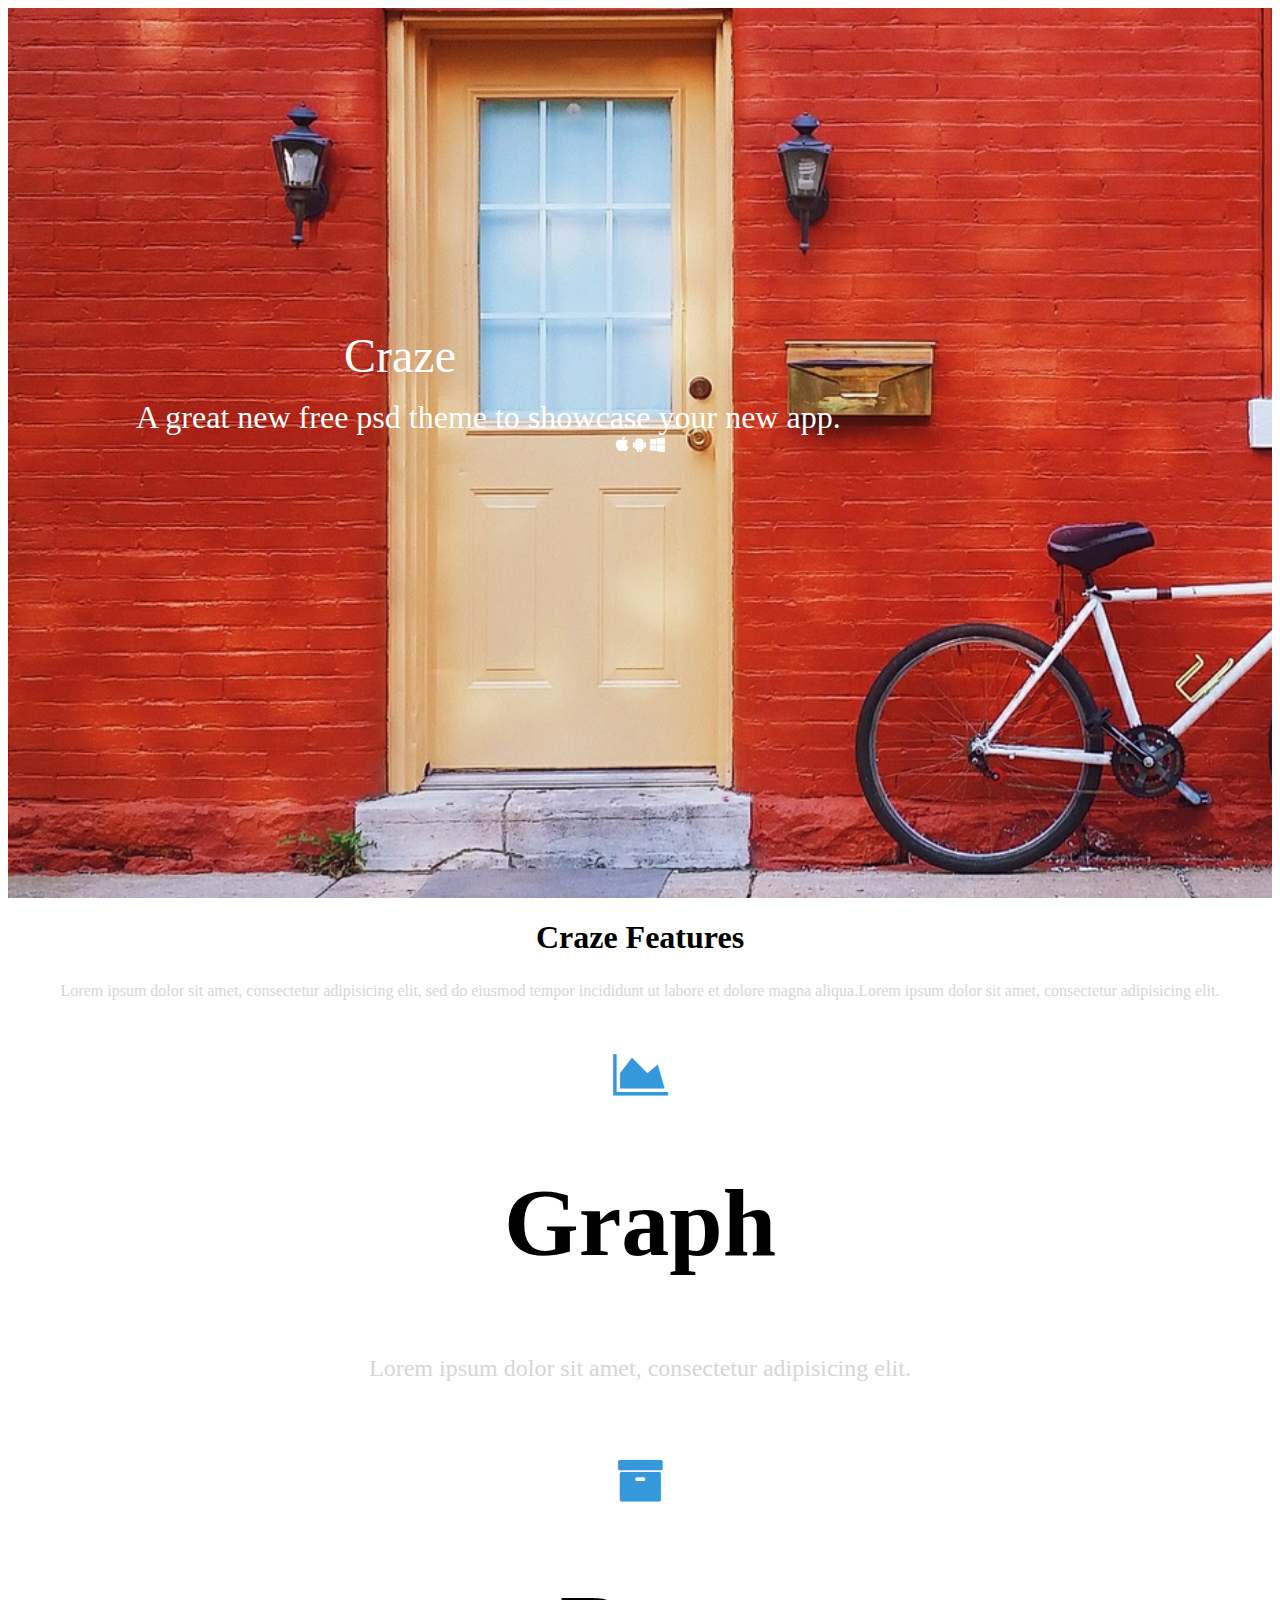
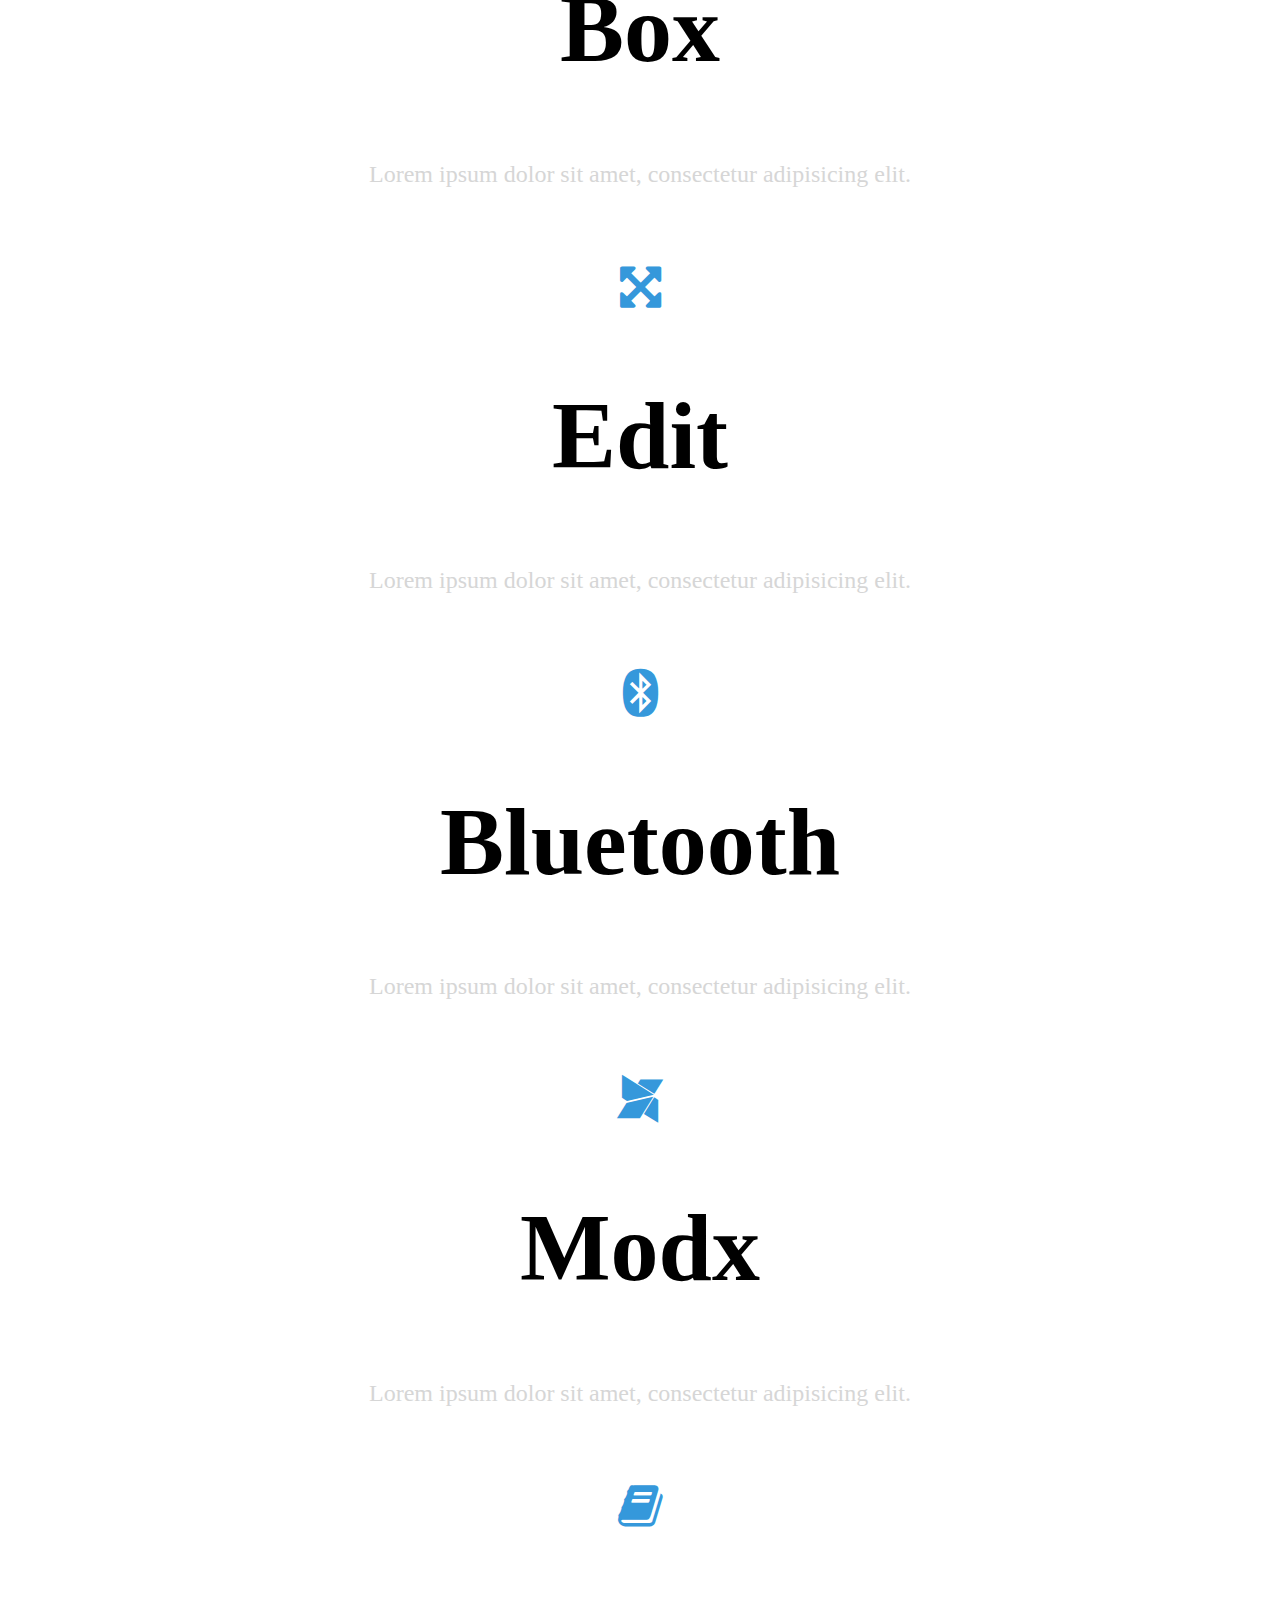
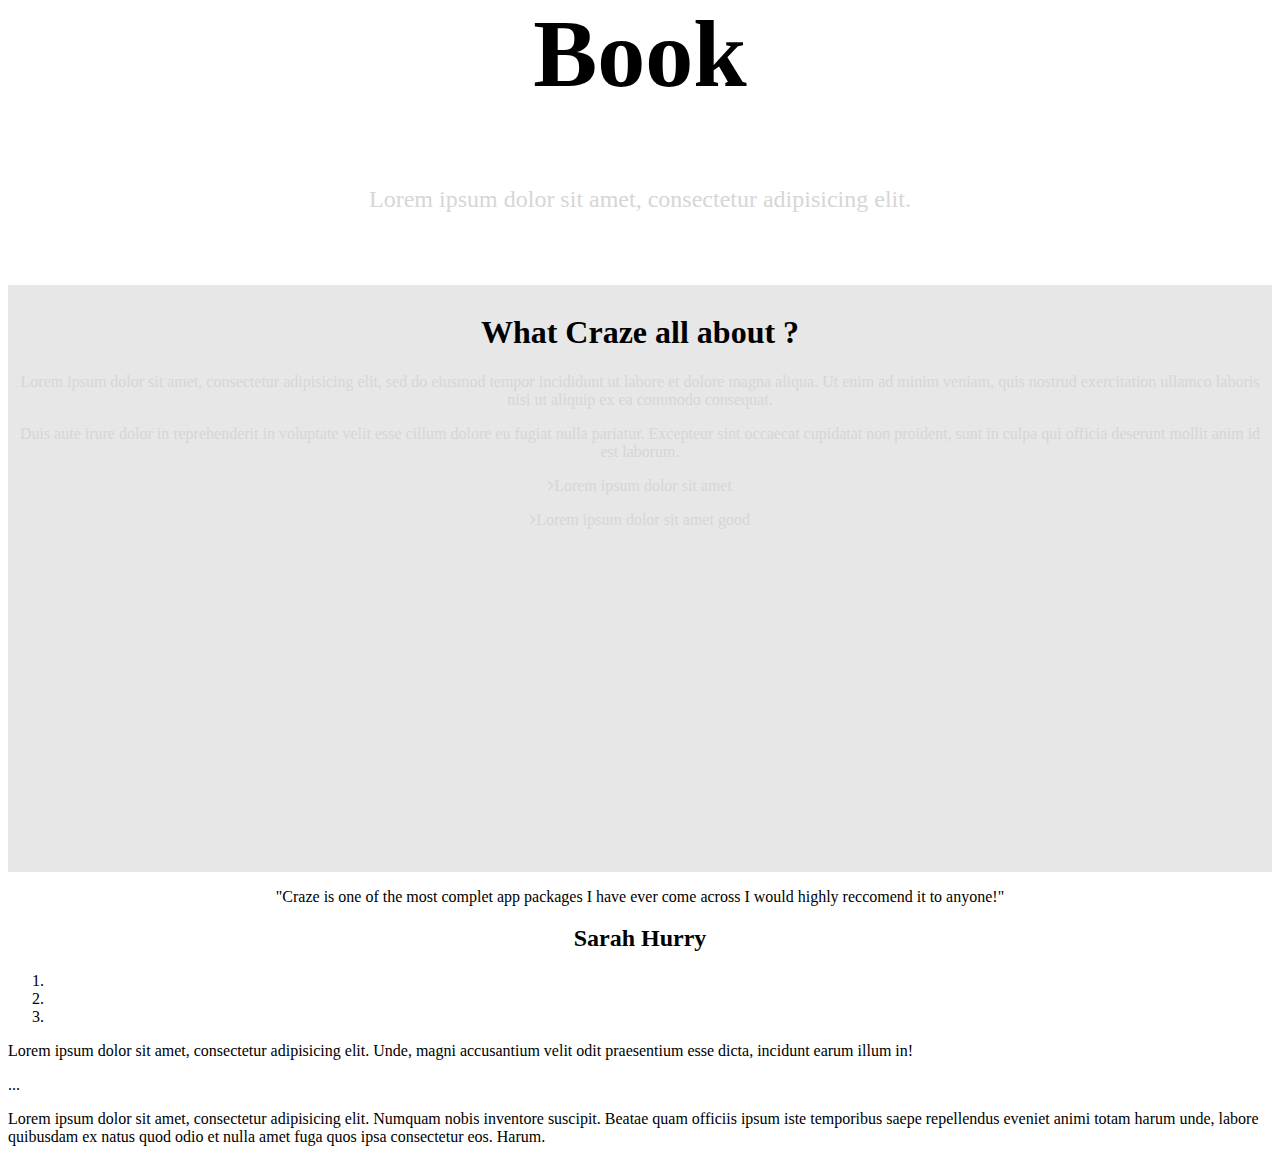
==== index.html @ 93f7e53b "add craze trendy" ====
<!DOCTYPE html>
<!DOCTYPE html>
<html>
  <head>
    <meta charset="utf-8">
    <title>Craze-Trend</title>
    <script src = "jQuery.js"></script>
    <link rel="stylesheet" href="https://maxcdn.bootstrapcdn.com/bootstrap/3.3.6/css/bootstrap.min.css" integrity="sha384-1q8mTJOASx8j1Au+a5WDVnPi2lkFfwwEAa8hDDdjZlpLegxhjVME1fgjWPGmkzs7" crossorigin="anonymous">
    <link href='https://fonts.googleapis.com/css?family=Open+Sans:400,600,400italic,600italic,700' rel='stylesheet' type='text/css'>
    <link href="css/app.css" rel="stylesheet">
    <link rel="stylesheet" href="https://maxcdn.bootstrapcdn.com/font-awesome/4.5.0/css/font-awesome.min.css">
    <link href='https://fonts.googleapis.com/css?family=Ruthie' rel='stylesheet' type='text/css'>
    <script src="https://maxcdn.bootstrapcdn.com/bootstrap/3.3.6/js/bootstrap.min.js" integrity="sha384-0mSbJDEHialfmuBBQP6A4Qrprq5OVfW37PRR3j5ELqxss1yVqOtnepnHVP9aJ7xS" crossorigin="anonymous"></script>
  </head>
  <body>
   <section id="firstsection">
     <div class="image-container">
         <div class="caption">
            <p class="title">Craze</p>
            <p class="paragraph"> A great new free psd theme to showcase your new app.</p>
         </div>
         <div class="icons">
            <i class="fa fa-apple"></i>
            <i class="fa fa-android"></i>
            <i class="fa fa-windows"></i>
          </div>
        </div>
   </section>
   <section id="secondsection">
     <h1>Craze Features</h1>
     <p class="para">
       Lorem ipsum dolor sit amet, consectetur adipisicing elit, sed do eiusmod tempor incididunt ut labore et dolore magna aliqua.Lorem ipsum dolor sit amet, consectetur adipisicing elit.
     </p>
      <div class="row">
        <div class="col-sm-4">
          <i class="fa fa-area-chart"></i>
          <h1 class="title">Graph</h1>
          <p class"paragraph">Lorem ipsum dolor sit amet, consectetur adipisicing elit.</p>
        </div>
        <div class="col-sm-4">
          <i class="fa fa-archive"></i>
          <h1>Box</h1>
          <p>Lorem ipsum dolor sit amet, consectetur adipisicing elit. </p>
        </div>
        <div class="col-sm-4">
          <i class="fa fa-arrows-alt"></i>
          <h1>Edit</h1>
          <p>Lorem ipsum dolor sit amet, consectetur adipisicing elit.</p>
        </div>
      </div>
        <div class="row">
          <div class="col-sm-4">
            <i class="fa fa-bluetooth"></i>
            <h1>Bluetooth</h1>
            <p>Lorem ipsum dolor sit amet, consectetur adipisicing elit.</p>
          </div>
          <div class="col-sm-4">
            <i class="fa fa-modx"></i>
            <h1>Modx</h1>
            <p>Lorem ipsum dolor sit amet, consectetur adipisicing elit.</p>
          </div>
          <div class="col-sm-4">
            <i class="fa fa-book"></i>
            <h1>Book</h1>
            <p>Lorem ipsum dolor sit amet, consectetur adipisicing elit.</p>
          </div>
        </div>
   </section>
   <section id="thirdsection">
      <div class="row">
        <div class="col-sm-6">
          <h1>What Craze all about ?</h1>
          <p>Lorem ipsum dolor sit amet, consectetur adipisicing elit, sed do eiusmod tempor incididunt ut labore et dolore magna aliqua. Ut enim ad minim veniam, quis nostrud exercitation ullamco laboris nisi ut aliquip ex ea commodo consequat.</p>
         <p> Duis aute irure dolor in reprehenderit in voluptate velit esse cillum dolore eu fugiat nulla pariatur.                    Excepteur sint occaecat cupidatat non proident, sunt in culpa qui officia deserunt mollit anim id est       laborum.
         </p>
         <p class="p1"><i class="fa fa-angle-right"></i>Lorem ipsum dolor sit amet</p>
         <p class="p2"><i class="fa fa-angle-right"></i>Lorem ipsum dolor sit amet good</p>
       </div>
       <div class="col-sm-6">
       <iframe width="560" height="315" src="https://www.youtube.com/embed/Z9a4PvzlqoQ" frameborder="0" allowfullscreen></iframe>
      </div>
     </div>
   </section>
   <section id="fourthsection" class="container">
        <div class="div">
          <p class="parag"> "Craze is one of the most complet app packages I have ever come across I would highly     reccomend it to anyone!"
          </p>
          <h2 class="head">Sarah Hurry</h2>
        </div>
     <div id="carousel-example-generic" class="carousel slide" data-ride="carousel">
     <!-- Indicators -->
      <ol class="carousel-indicators">
        <li data-target="#carousel-example-generic" data-slide-to="0" class="active"></li>
        <li data-target="#carousel-example-generic" data-slide-to="1"></li>
        <li data-target="#carousel-example-generic" data-slide-to="2"></li>
      </ol>

      <!-- Wrapper for slides -->
      <div class="carousel-inner" role="listbox">
        <div class="item active">
          <p>Lorem ipsum dolor sit amet, consectetur adipisicing elit. Unde, magni accusantium velit odit praesentium esse dicta, incidunt earum illum in!</p>
          <div class="carousel-caption">
            ...
          </div>
        </div>
        <div class="item">
        <p>Lorem ipsum dolor sit amet, consectetur adipisicing elit. Numquam nobis inventore suscipit. Beatae quam officiis ipsum iste temporibus saepe repellendus eveniet animi totam harum unde, labore quibusdam ex natus quod odio et nulla amet fuga quos ipsa consectetur eos. Harum.</p>


    </div>
   </section>
   <section id="fithsection">

   </section>
   </body>
</html>
---- css/app.css ----
#firstsection {
  height: 90vh;
  background-image: url("../images/bg.jpg");
  background-repeat: no-repeat;
  background-size: cover;
  padding-top: 5em; }
  #firstsection p.title {
    color: #FFF;
    padding-top: 4em;
    font-size: 3em;
    text-align: center;
    margin-bottom: -3em;
    padding-right: 10em; }
  #firstsection p.paragraph {
    font-size: 2em;
    color: #FFF;
    text-align: left;
    padding: 4em;
    margin-bottom: -4em; }
  #firstsection .icons {
    color: #FFF;
    text-align: center; }

#secondsection {
  position: relative; }
  #secondsection h1 {
    text-align: center;
    font-weight: bold;
    margin-bottom: 0.8em; }
  #secondsection p {
    text-align: center;
    color: #D6D6D6;
    font-size: 0.5em;
    margin-bottom: 3em; }
  #secondsection .row {
    font-size: 3em;
    text-align: center;
    bottom: 1em; }
  #secondsection i {
    color: #3598DB; }
  #secondsection .para {
    font-size: 1em; }

#thirdsection {
  background-color: #E7E7E7;
  text-align: center;
  padding: 0.5em; }
  #thirdsection p {
    color: #D6D6D6; }

#fourthsection .div {
  text-align: center; }
#fourthsection .container {
  margin-top: 9em;
  background-color: #3598DB;
  background-color: #8A2BE2; }
  #fourthsection .container .parag {
    text-align: center;
    font-size: 2em; }
  #fourthsection .container .head {
    font-weight: bold;
    border-bottom: 2em; }

/*# sourceMappingURL=app.css.map */
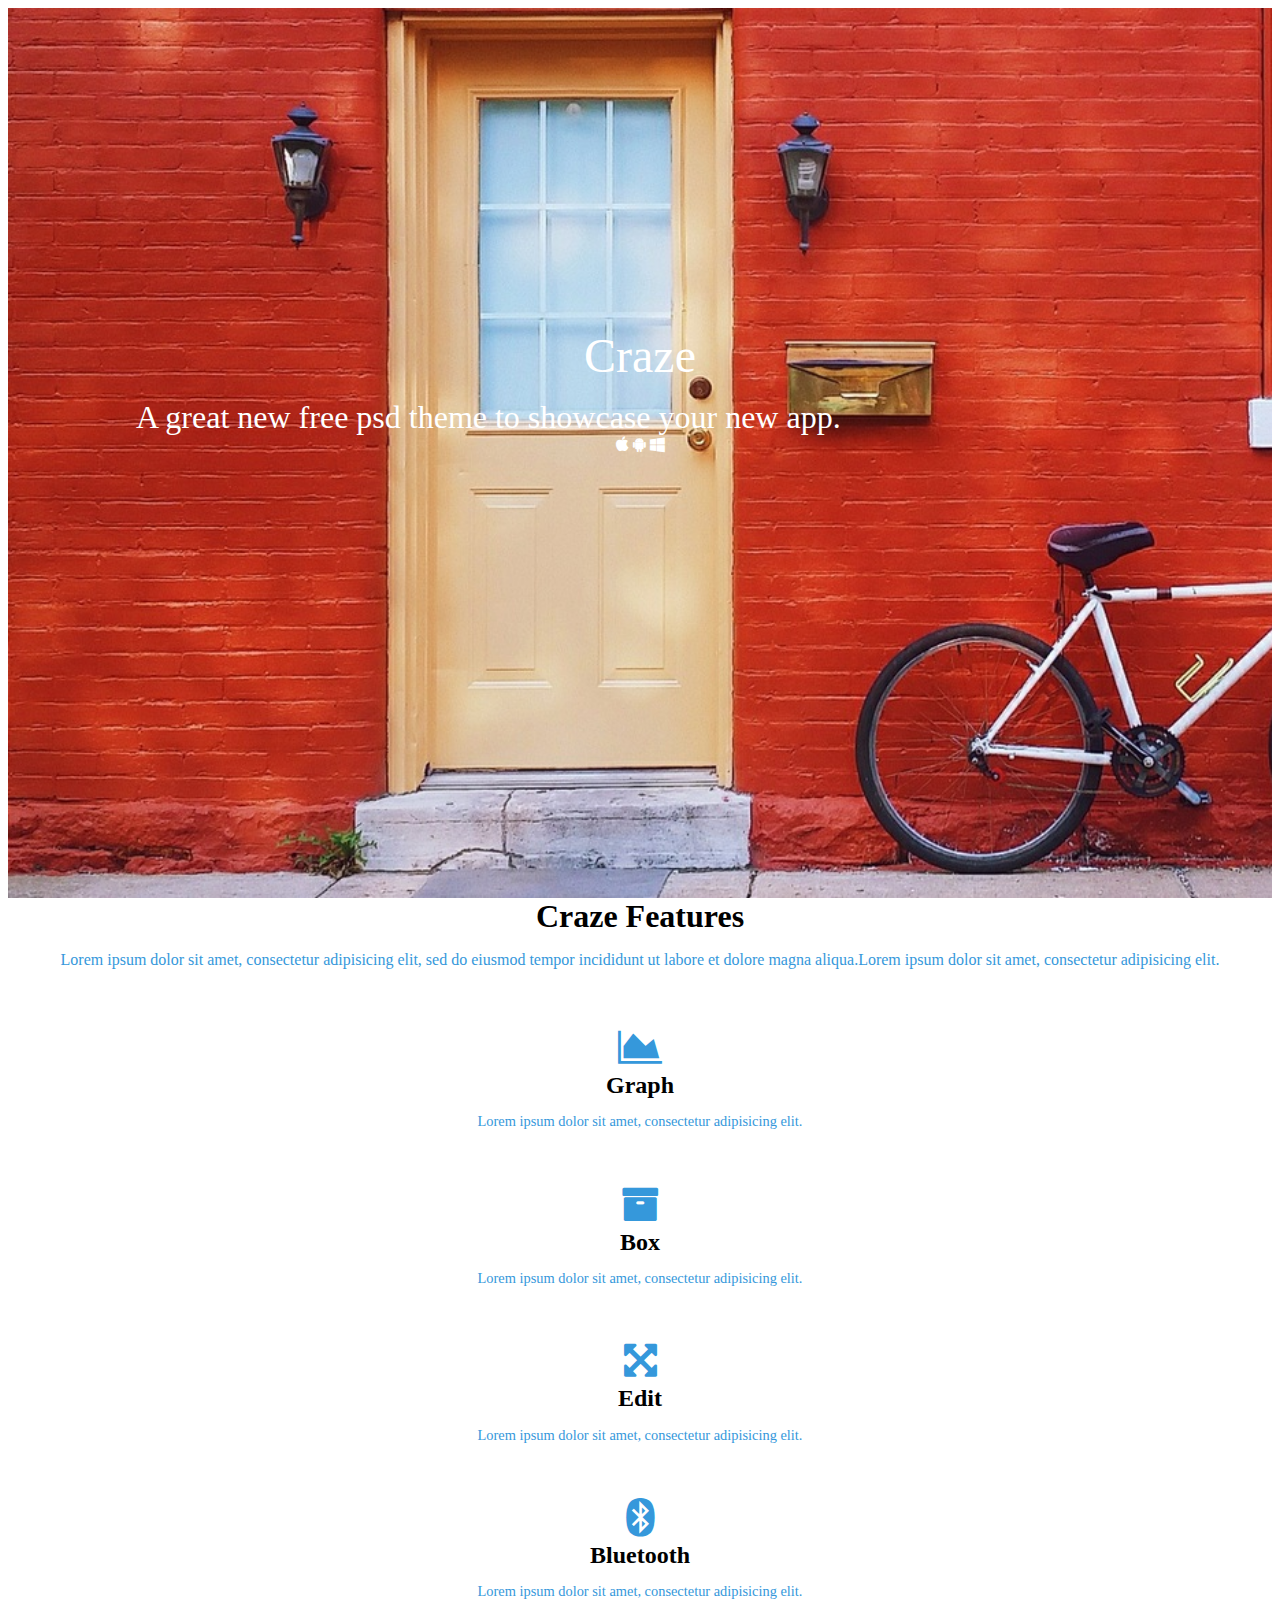
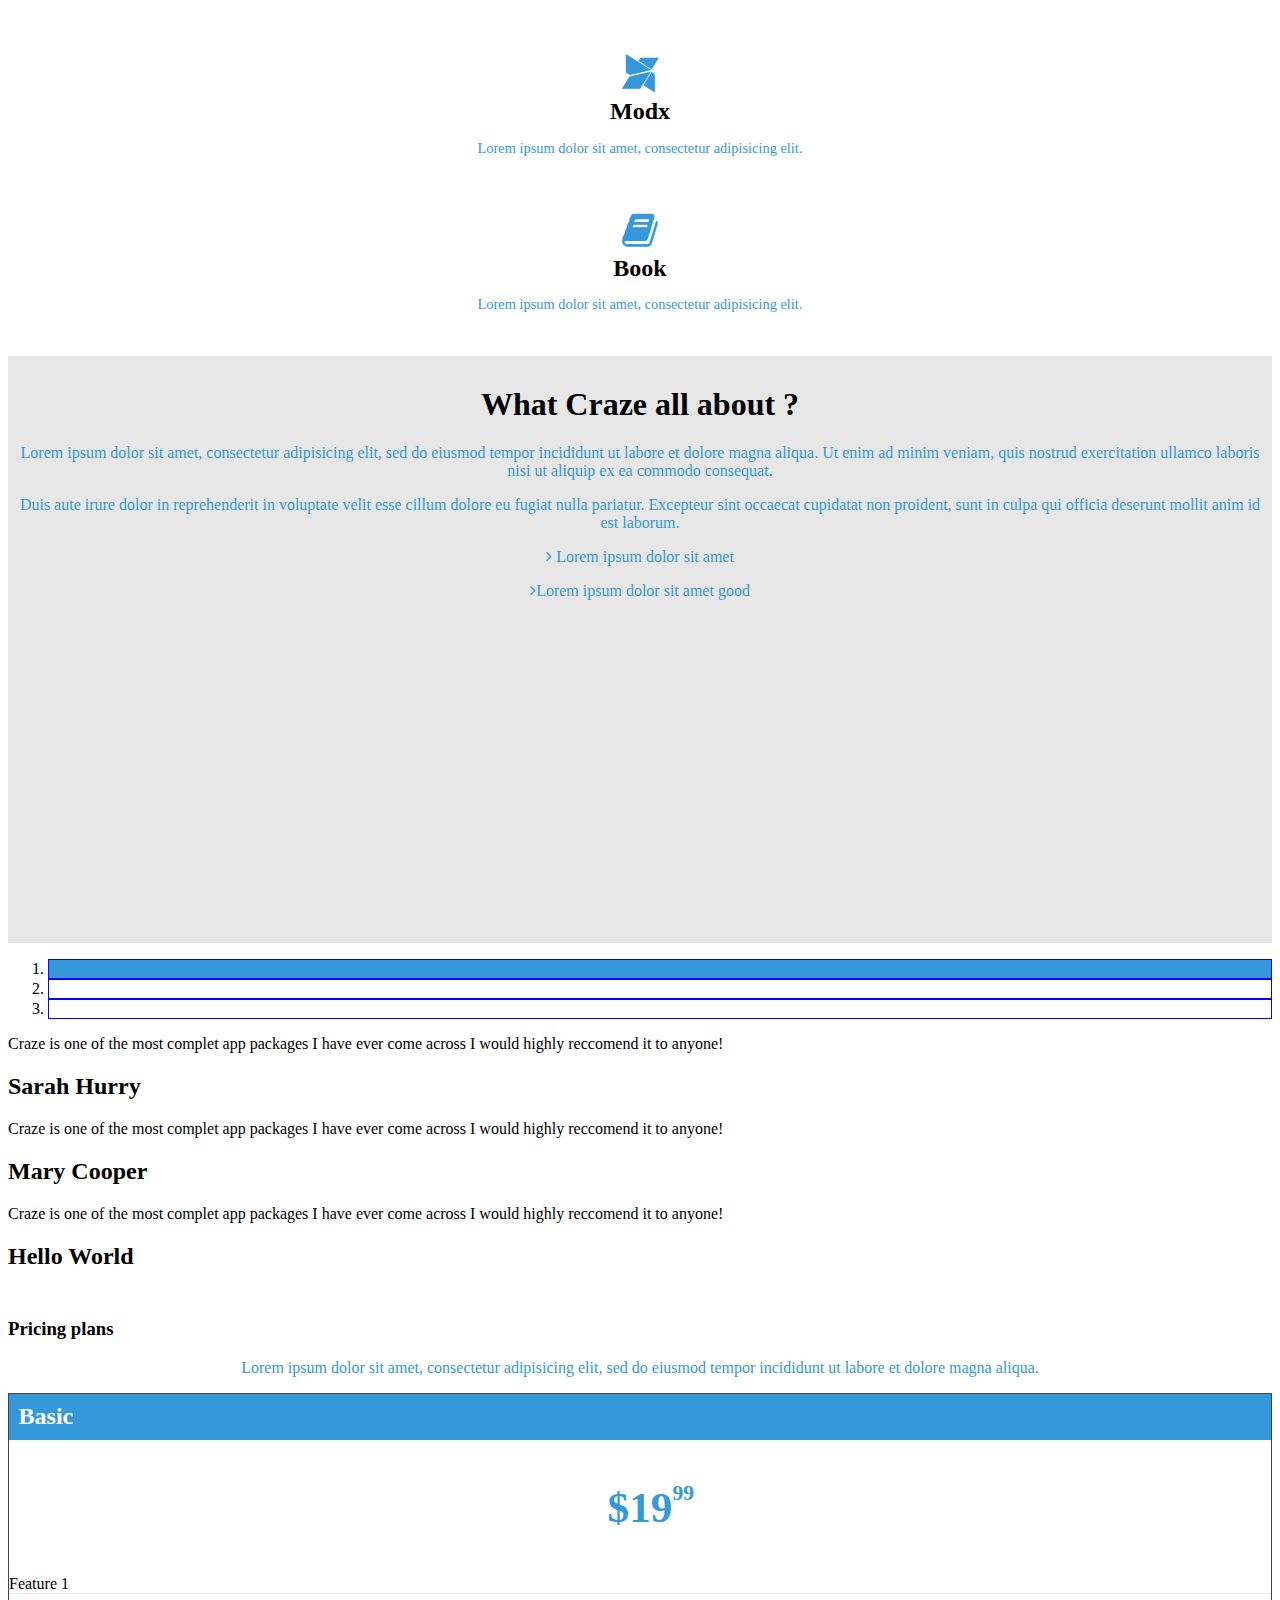
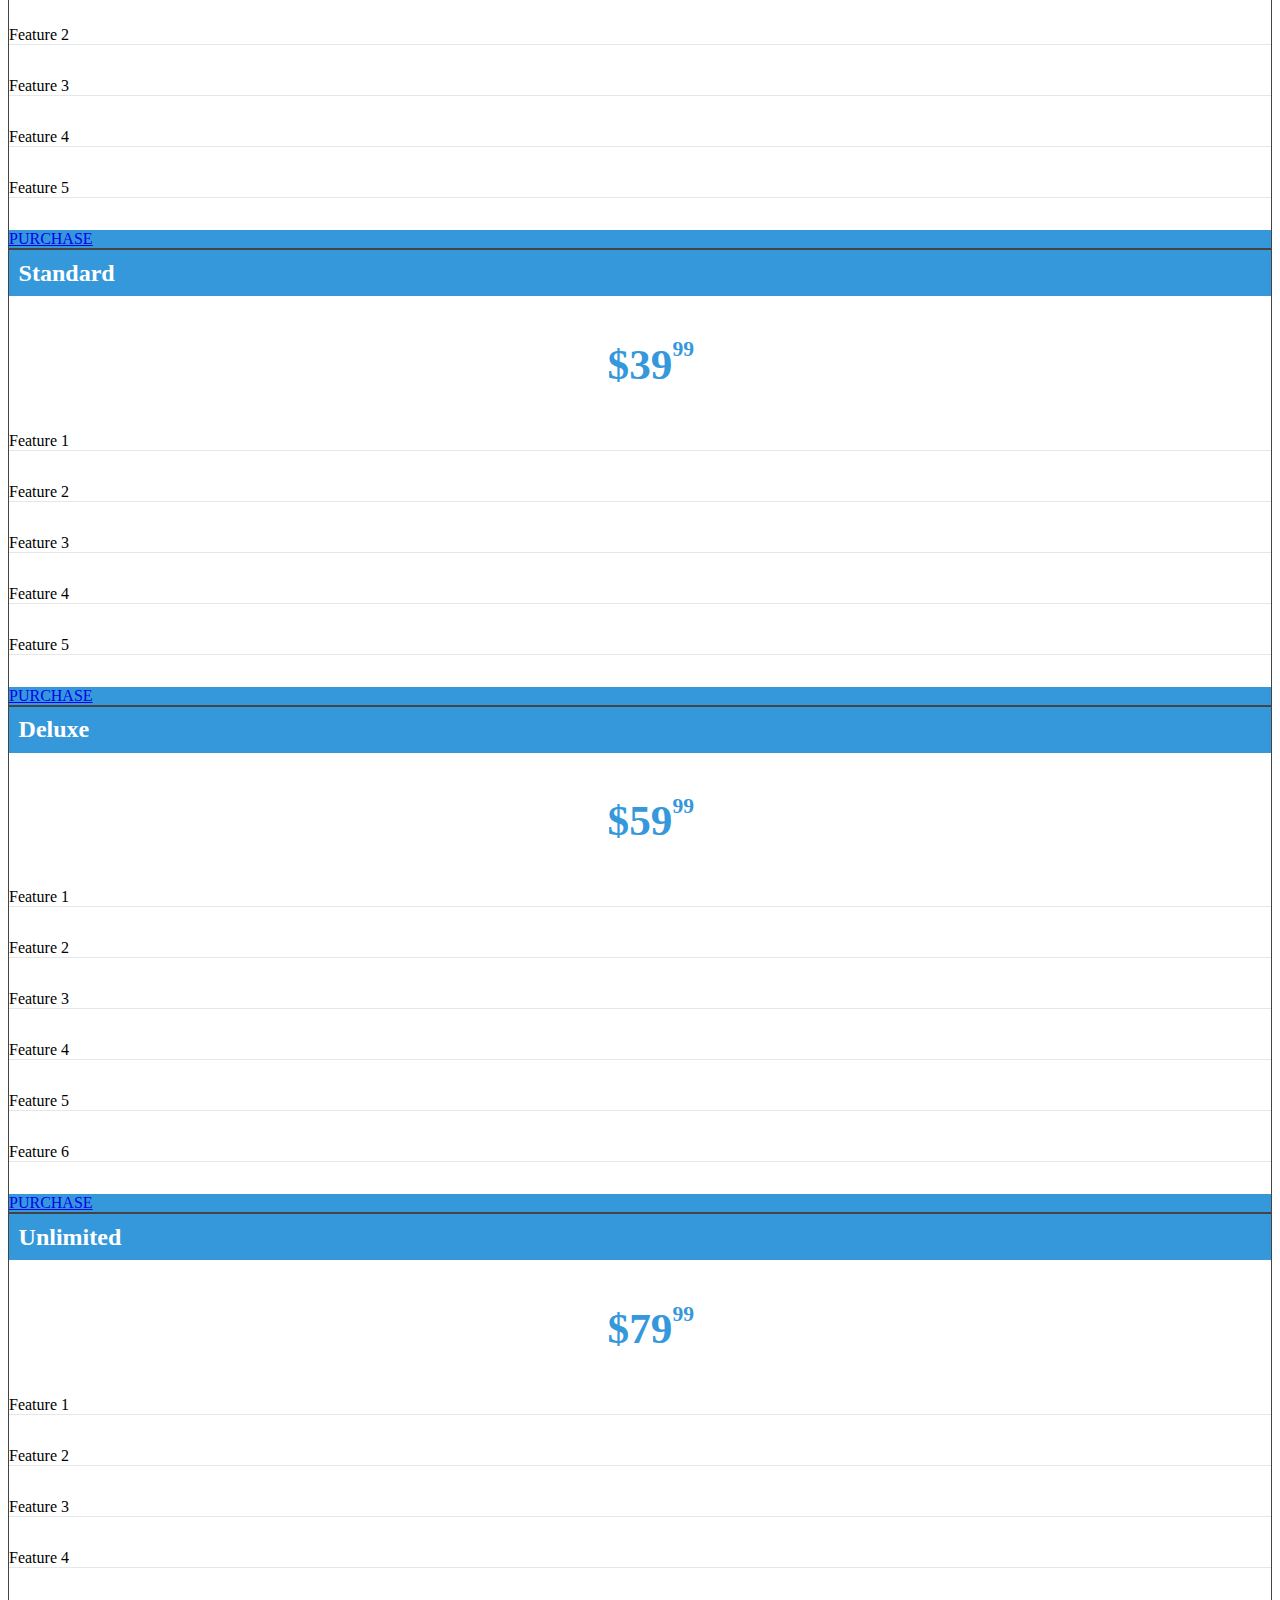
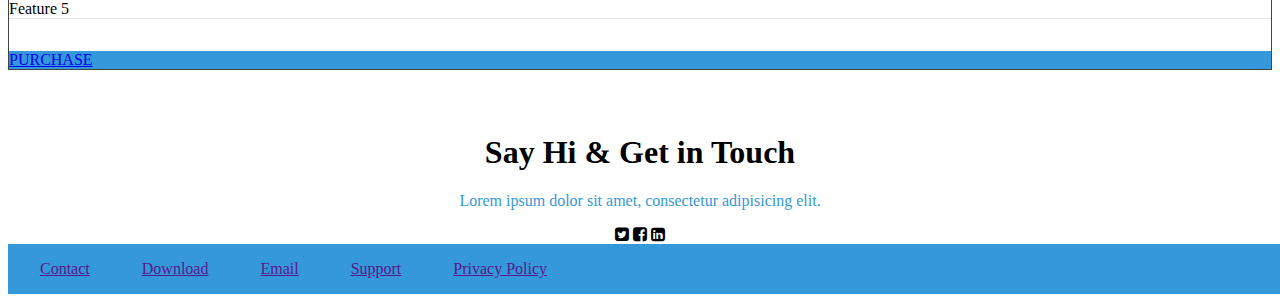
==== commit 7d1d9cd0: "Add Craze-Trendy" ====
--- a/index.html
+++ b/index.html
@@ -28,7 +28,7 @@
         </div>
    </section>
    <section id="secondsection">
-     <h1>Craze Features</h1>
+     <h1 class="head">Craze Features</h1>
      <p class="para">
        Lorem ipsum dolor sit amet, consectetur adipisicing elit, sed do eiusmod tempor incididunt ut labore et dolore magna aliqua.Lorem ipsum dolor sit amet, consectetur adipisicing elit.
      </p>
@@ -74,7 +74,7 @@
           <p>Lorem ipsum dolor sit amet, consectetur adipisicing elit, sed do eiusmod tempor incididunt ut labore et dolore magna aliqua. Ut enim ad minim veniam, quis nostrud exercitation ullamco laboris nisi ut aliquip ex ea commodo consequat.</p>
          <p> Duis aute irure dolor in reprehenderit in voluptate velit esse cillum dolore eu fugiat nulla pariatur.                    Excepteur sint occaecat cupidatat non proident, sunt in culpa qui officia deserunt mollit anim id est       laborum.
          </p>
-         <p class="p1"><i class="fa fa-angle-right"></i>Lorem ipsum dolor sit amet</p>
+         <p class="p1"><i class="fa fa-angle-right"></i> Lorem ipsum dolor sit amet</p>
          <p class="p2"><i class="fa fa-angle-right"></i>Lorem ipsum dolor sit amet good</p>
        </div>
        <div class="col-sm-6">
@@ -83,35 +83,119 @@
      </div>
    </section>
    <section id="fourthsection" class="container">
-        <div class="div">
-          <p class="parag"> "Craze is one of the most complet app packages I have ever come across I would highly     reccomend it to anyone!"
-          </p>
-          <h2 class="head">Sarah Hurry</h2>
-        </div>
-     <div id="carousel-example-generic" class="carousel slide" data-ride="carousel">
-     <!-- Indicators -->
+    <div id="carousel-example-generic" class="carousel slide" data-ride="carousel">
+      <!-- Indicators -->
       <ol class="carousel-indicators">
-        <li data-target="#carousel-example-generic" data-slide-to="0" class="active"></li>
-        <li data-target="#carousel-example-generic" data-slide-to="1"></li>
-        <li data-target="#carousel-example-generic" data-slide-to="2"></li>
-      </ol>
-
-      <!-- Wrapper for slides -->
-      <div class="carousel-inner" role="listbox">
-        <div class="item active">
-          <p>Lorem ipsum dolor sit amet, consectetur adipisicing elit. Unde, magni accusantium velit odit praesentium esse dicta, incidunt earum illum in!</p>
-          <div class="carousel-caption">
-            ...
-          </div>
-        </div>
-        <div class="item">
-        <p>Lorem ipsum dolor sit amet, consectetur adipisicing elit. Numquam nobis inventore suscipit. Beatae quam officiis ipsum iste temporibus saepe repellendus eveniet animi totam harum unde, labore quibusdam ex natus quod odio et nulla amet fuga quos ipsa consectetur eos. Harum.</p>
-
-
+       <li data-target="#carousel-example-generic" data-slide-to="0" class="active"></li>
+       <li data-target="#carousel-example-generic" data-slide-to="1"></li>
+       <li data-target="#carousel-example-generic" data-slide-to="2"></li>
+     </ol>
+
+        <!-- Wrapper for slides -->
+        <div class="carousel-inner text-center" role="listbox">
+           <div class="item active">
+             <p class="parag"> Craze is one of the most complet app packages I have ever come across I would highly         reccomend it to anyone! </p>
+             <h2 class="head">Sarah Hurry</h2>
+           </div>
+           <div class="item">
+             <p class="parag"> Craze is one of the most complet app packages I have ever come across I would highly         reccomend it to anyone!</p>
+             <h2 class="head">Mary Cooper</h2>
+           </div>
+           <div class="item">
+             <p class="parag"> Craze is one of the most complet app packages I have ever come across I would highly         reccomend it to anyone! </p>
+             <h2 class="head">Hello World</h2>
+           </div>
+        </div>
+     </div>
+   </section>
+   <section id="fifthsection" class="container">
+     <div class="text-center">
+       <h3 class="head">Pricing plans</h3>
+       <p class="para">
+         Lorem ipsum dolor sit amet, consectetur adipisicing elit, sed do eiusmod tempor incididunt ut labore et dolore magna aliqua.
+       </p>
+       <div class="row">
+
+         <div class="col-sm-3">
+           <div class="price-option">
+             <h2>Basic</h2>
+             <p class="price">$19<span class="sp">99</span></p>
+             <div class="reason">Feature 1</div>
+             <div class="reason">Feature 2</div>
+             <div class="reason">Feature 3</div>
+             <div class="reason">Feature 4</div>
+             <div class="reason">Feature 5</div>
+              <div class="color"><a href="#" class="btn btn-primary btn-lg">purchase</a></div>
+           </div>
+
+         </div>
+         <div class="col-sm-3">
+           <div class="price-option">
+             <h2>Standard</h2>
+             <p class="price">$39<span class="sp">99</span></p>
+             <div class="reason">Feature 1</div>
+             <div class="reason">Feature 2</div>
+             <div class="reason">Feature 3</div>
+             <div class="reason">Feature 4</div>
+             <div class="reason">Feature 5</div>
+             <div class="color"><a href="#" class="btn btn-primary btn-lg">purchase</a></div>
+           </div>
+
+         </div>
+         <div class="col-sm-3">
+           <div class="price-option">
+             <h2>Deluxe</h2>
+             <p class="price">$59<span class="sp">99</span></p>
+             <div class="reason">Feature 1</div>
+             <div class="reason">Feature 2</div>
+             <div class="reason">Feature 3</div>
+             <div class="reason">Feature 4</div>
+             <div class="reason">Feature 5</div>
+             <div class="reason">Feature 6</div>
+             <div class="color"><a href="#" class="btn btn-primary btn-lg">purchase</a></div>
+           </div>
+
+         </div>
+         <div class="col-sm-3">
+           <div class="price-option">
+             <h2>Unlimited</h2>
+             <p class="price">$79<span class="sp">99</span></p>
+             <div class="reason">Feature 1</div>
+             <div class="reason">Feature 2</div>
+             <div class="reason">Feature 3</div>
+             <div class="reason">Feature 4</div>
+             <div class="reason">Feature 5</div>
+             <div class="color"><a href="#" class="btn btn-primary btn-lg">purchase</a></div>
+           </div>
+
+
+         </div>
+
+       </div>
+       </div>
+             <h1>Say Hi & Get in Touch</h1>
+             <p>
+               Lorem ipsum dolor sit amet, consectetur adipisicing elit.
+             </p>
+             <div class="icons">
+                <i class="fa fa-twitter-square"></i>
+                <i class="fa fa-facebook-square"></i>
+                <i class="fa fa-linkedin-square"></i>
+              </div>
+
+   </section>
+   <section id="sixthsection">
+     <div class="container">
+       <div class="row">
+         <div class="col-sm-offset-3 col-sm-6">
+           <a href="">Contact</a>
+           <a href="">Download</a>
+           <a href="">Email</a>
+           <a href="">Support</a>
+           <a href="">Privacy Policy</a>
+         </div>
+       </div>
     </div>
    </section>
-   <section id="fithsection">
-
-   </section>
-   </body>
+  </body>
 </html>
--- a/css/app.css
+++ b/css/app.css
@@ -9,8 +9,7 @@
     padding-top: 4em;
     font-size: 3em;
     text-align: center;
-    margin-bottom: -3em;
-    padding-right: 10em; }
+    margin-bottom: -3em; }
   #firstsection p.paragraph {
     font-size: 2em;
     color: #FFF;
@@ -23,21 +22,26 @@
 
 #secondsection {
   position: relative; }
+  #secondsection .head {
+    font-size: 2em; }
   #secondsection h1 {
     text-align: center;
     font-weight: bold;
-    margin-bottom: 0.8em; }
+    margin-bottom: 0.8em;
+    font-size: 0.5em;
+    margin: 0; }
   #secondsection p {
     text-align: center;
-    color: #D6D6D6;
-    font-size: 0.5em;
+    color: #3598DB;
+    font-size: 0.3em;
     margin-bottom: 3em; }
   #secondsection .row {
     font-size: 3em;
     text-align: center;
-    bottom: 1em; }
+    bottom: 0.1em; }
   #secondsection i {
-    color: #3598DB; }
+    color: #3598DB;
+    font-size: 0.8em; }
   #secondsection .para {
     font-size: 1em; }
 
@@ -46,19 +50,75 @@
   text-align: center;
   padding: 0.5em; }
   #thirdsection p {
-    color: #D6D6D6; }
+    color: #3598DB; }
 
 #fourthsection .div {
   text-align: center; }
 #fourthsection .container {
   margin-top: 9em;
-  background-color: #3598DB;
   background-color: #8A2BE2; }
-  #fourthsection .container .parag {
+  #fourthsection .container .carousel-inner h.parag {
     text-align: center;
-    font-size: 2em; }
+    font-size: 2em;
+    border-bottom: 2em; }
+  #fourthsection .container .carousel-inner p {
+    color: #3598DB; }
   #fourthsection .container .head {
     font-weight: bold;
     border-bottom: 2em; }
+#fourthsection .carousel-indicators li {
+  border: 1px solid blue; }
+#fourthsection .carousel-indicators .active {
+  background-color: #3598DB; }
+#fourthsection .carousel-indicators {
+  bottom: -36px; }
+
+#fifthsection {
+  margin-top: 3em; }
+  #fifthsection .price-option {
+    border: 1px solid #444; }
+  #fifthsection h2 {
+    background-color: #3598DB;
+    color: #FFF;
+    margin: 0;
+    padding: 0.4em; }
+  #fifthsection .price {
+    font-size: 2.7em;
+    font-weight: bold;
+    position: relative; }
+    #fifthsection .price span {
+      font-size: 0.5em;
+      position: absolute;
+      top: -0.1em;
+      font-weight: bold; }
+  #fifthsection .reason {
+    margin-bottom: 1em;
+    margin-bottom: 2em;
+    border-bottom: 1px solid #E7E7E7; }
+  #fifthsection .btn {
+    text-transform: uppercase; }
+  #fifthsection .color {
+    background-color: #3598DB; }
+  #fifthsection h1 {
+    text-align: center;
+    font-weight: bold;
+    margin-top: 2em;
+    font-size: 2em; }
+  #fifthsection p {
+    text-align: center;
+    color: #3598DB; }
+  #fifthsection .icons {
+    border-radius: 50%;
+    text-align: center; }
+  #fifthsection .container {
+    border: 2px solid #444;
+    bottom: 2em; }
+
+#sixthsection .container {
+  background-color: #3598DB;
+  padding: 1em 2em;
+  width: 100%; }
+  #sixthsection .container a {
+    margin-right: 3em; }
 
 /*# sourceMappingURL=app.css.map */
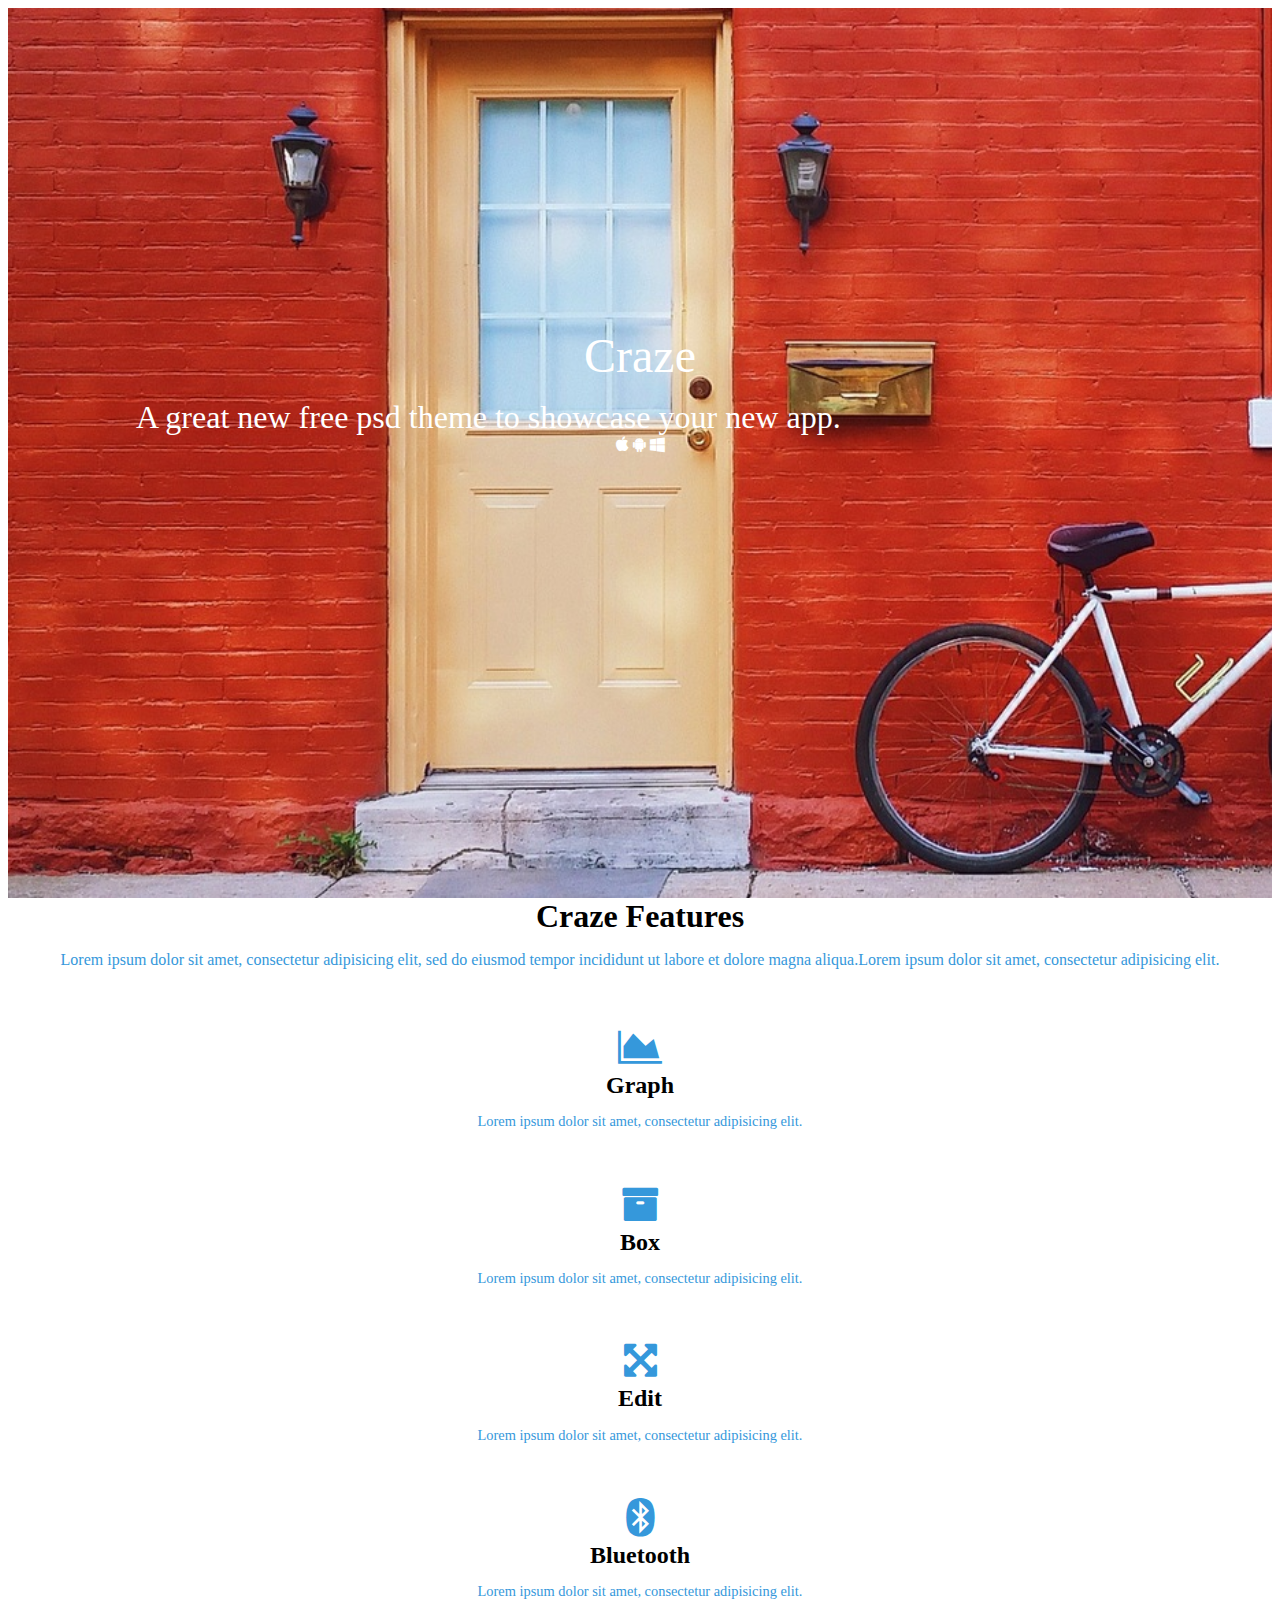
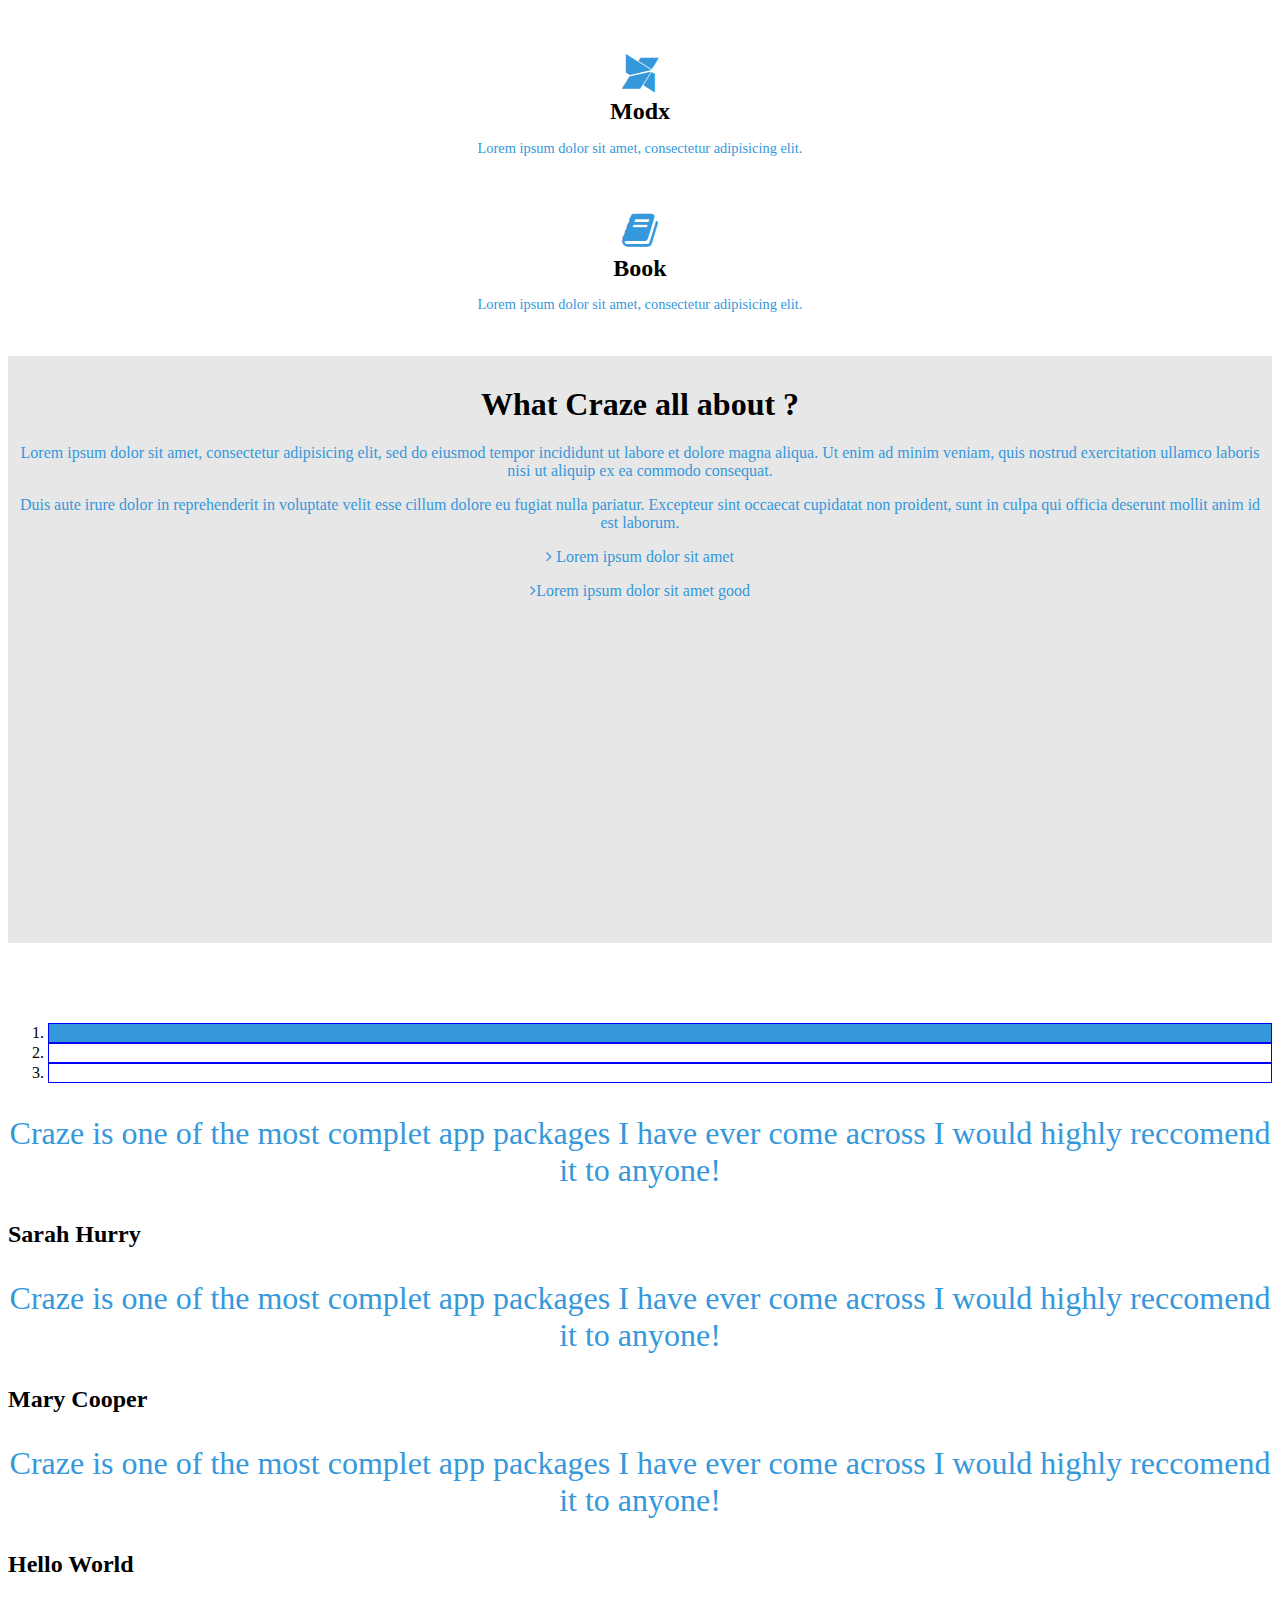
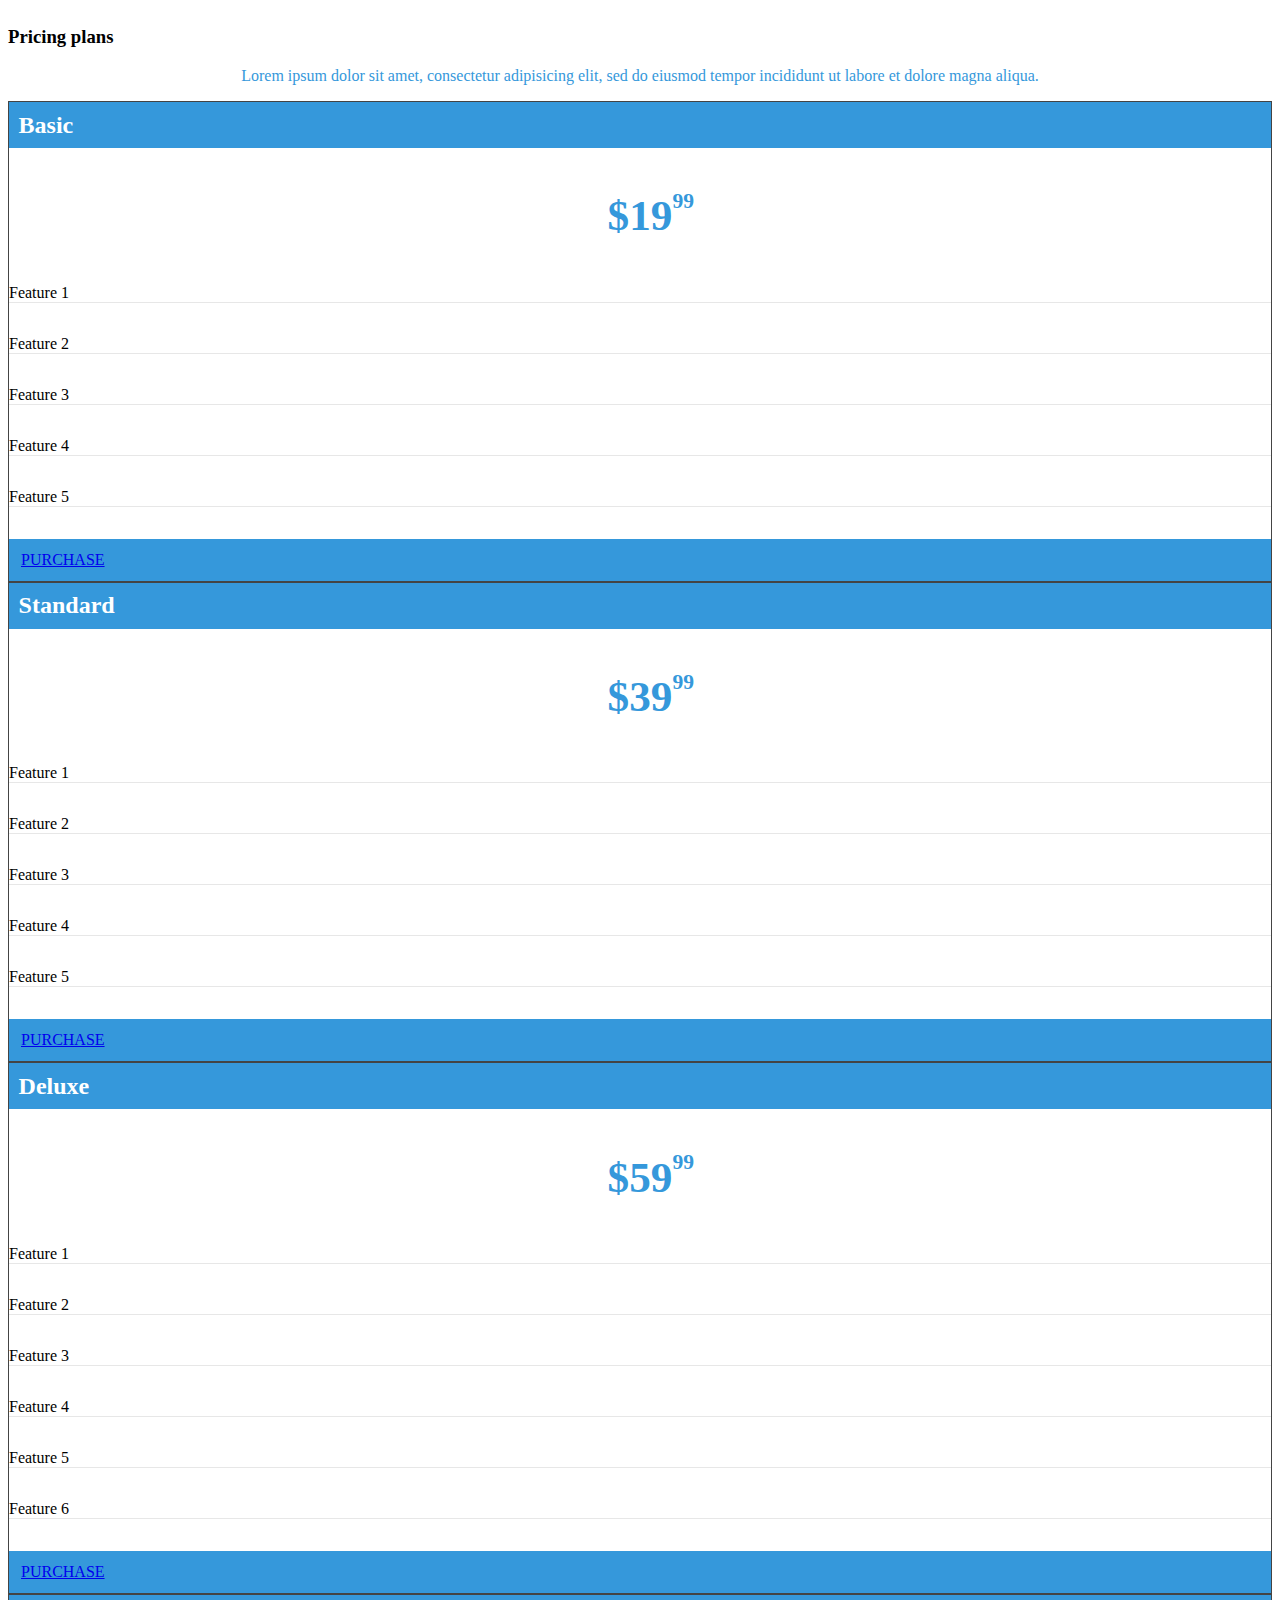
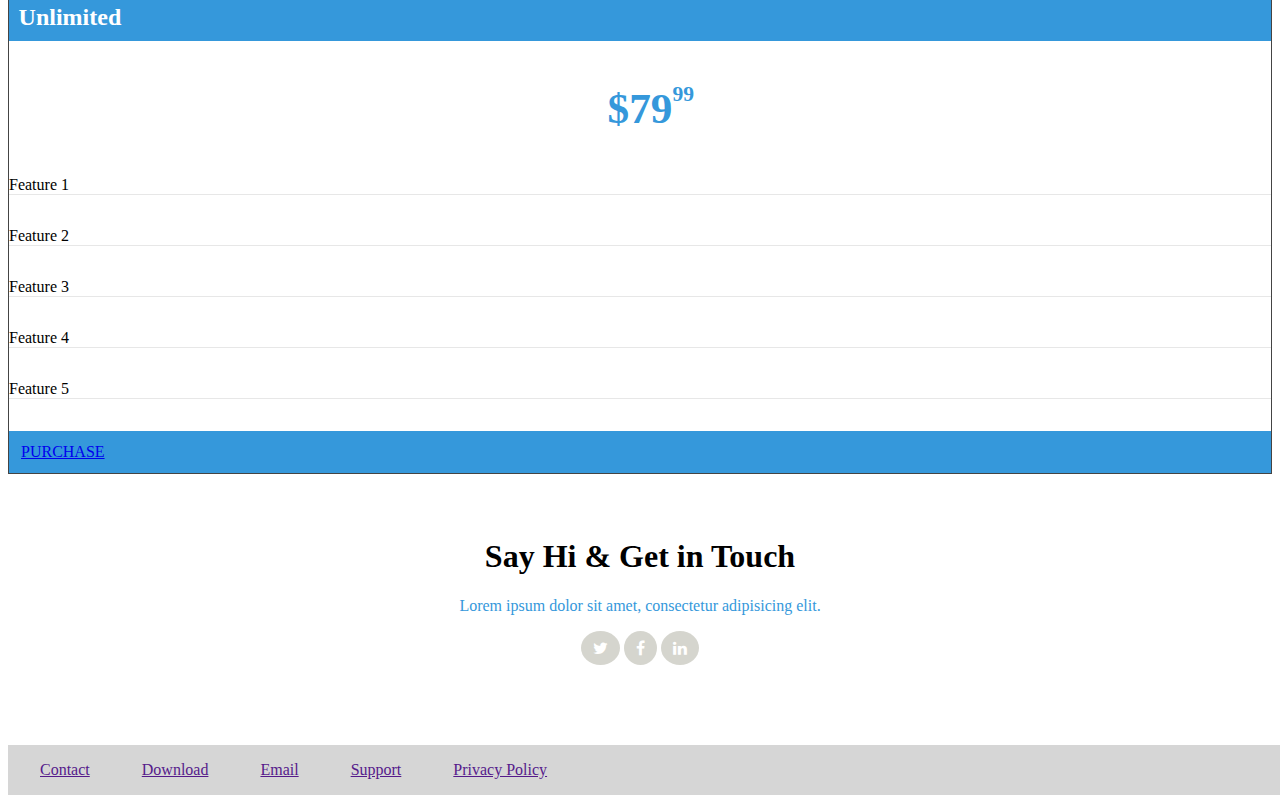
==== commit 16ec7329: "add complet craze website" ====
--- a/index.html
+++ b/index.html
@@ -178,9 +178,9 @@
                Lorem ipsum dolor sit amet, consectetur adipisicing elit.
              </p>
              <div class="icons">
-                <i class="fa fa-twitter-square"></i>
-                <i class="fa fa-facebook-square"></i>
-                <i class="fa fa-linkedin-square"></i>
+                <i class="fa fa-twitter twitter"></i>
+                <i class="fa fa-facebook face"></i>
+                <i class="fa fa-linkedin link"></i>
               </div>
 
    </section>
--- a/css/app.css
+++ b/css/app.css
@@ -54,24 +54,23 @@
 
 #fourthsection .div {
   text-align: center; }
-#fourthsection .container {
-  margin-top: 9em;
-  background-color: #8A2BE2; }
-  #fourthsection .container .carousel-inner h.parag {
-    text-align: center;
-    font-size: 2em;
-    border-bottom: 2em; }
-  #fourthsection .container .carousel-inner p {
-    color: #3598DB; }
-  #fourthsection .container .head {
-    font-weight: bold;
-    border-bottom: 2em; }
+#fourthsection .carousel-inner .parag {
+  text-align: center;
+  color: #3598DB;
+  font-size: 2em;
+  border-bottom: 2em; }
+#fourthsection .head {
+  font-weight: bold;
+  border-bottom: 2em; }
 #fourthsection .carousel-indicators li {
   border: 1px solid blue; }
 #fourthsection .carousel-indicators .active {
   background-color: #3598DB; }
 #fourthsection .carousel-indicators {
   bottom: -36px; }
+
+.container {
+  margin-top: 5em; }
 
 #fifthsection {
   margin-top: 3em; }
@@ -96,9 +95,11 @@
     margin-bottom: 2em;
     border-bottom: 1px solid #E7E7E7; }
   #fifthsection .btn {
-    text-transform: uppercase; }
+    text-transform: uppercase;
+    font-size: 1em; }
   #fifthsection .color {
-    background-color: #3598DB; }
+    background-color: #3598DB;
+    padding: 12px; }
   #fifthsection h1 {
     text-align: center;
     font-weight: bold;
@@ -108,14 +109,28 @@
     text-align: center;
     color: #3598DB; }
   #fifthsection .icons {
-    border-radius: 50%;
     text-align: center; }
+    #fifthsection .icons .twitter {
+      border-radius: 50%;
+      padding: 9px 12px;
+      background-color: #d5d5ce;
+      color: white; }
+    #fifthsection .icons .face {
+      border-radius: 50%;
+      padding: 9px 12px;
+      background-color: #d5d5ce;
+      color: white; }
+    #fifthsection .icons .link {
+      border-radius: 50%;
+      padding: 9px 12px;
+      background-color: #d5d5ce;
+      color: white; }
   #fifthsection .container {
     border: 2px solid #444;
     bottom: 2em; }
 
 #sixthsection .container {
-  background-color: #3598DB;
+  background-color: #D6D6D6;
   padding: 1em 2em;
   width: 100%; }
   #sixthsection .container a {
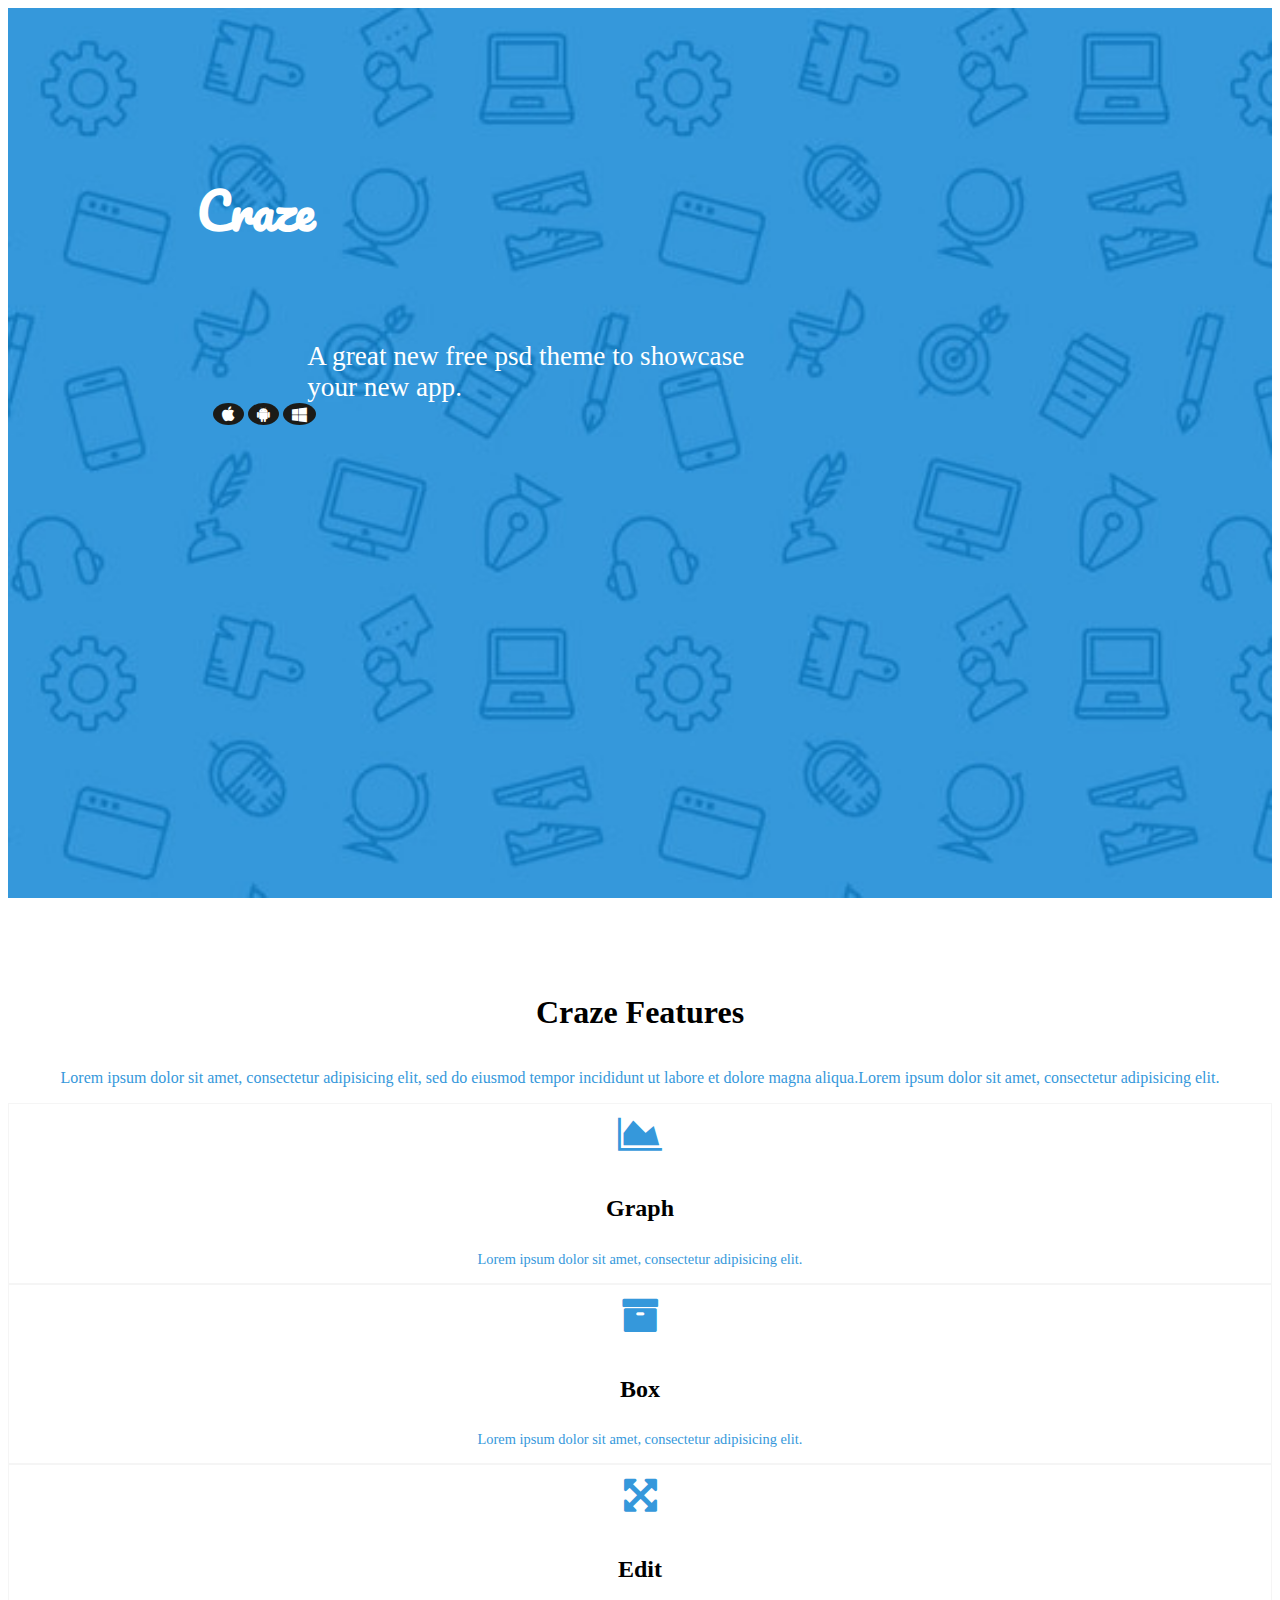
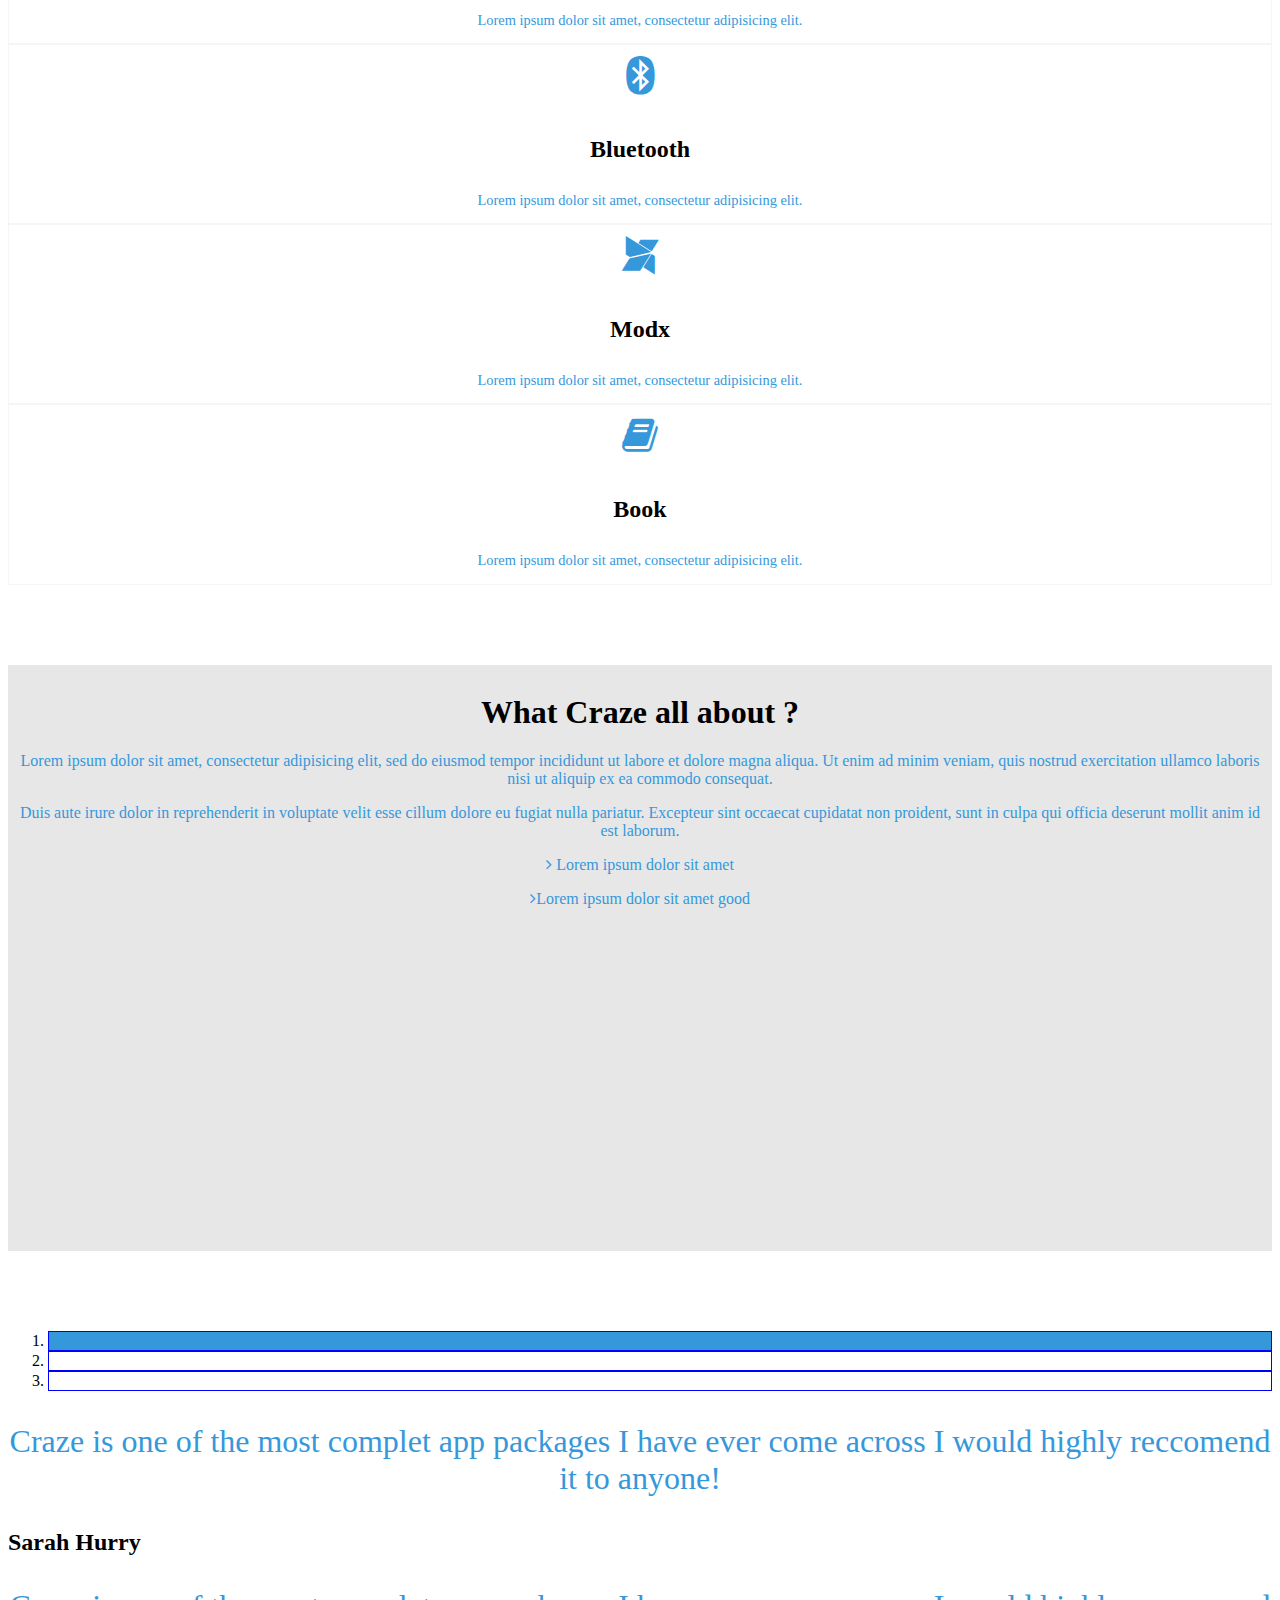
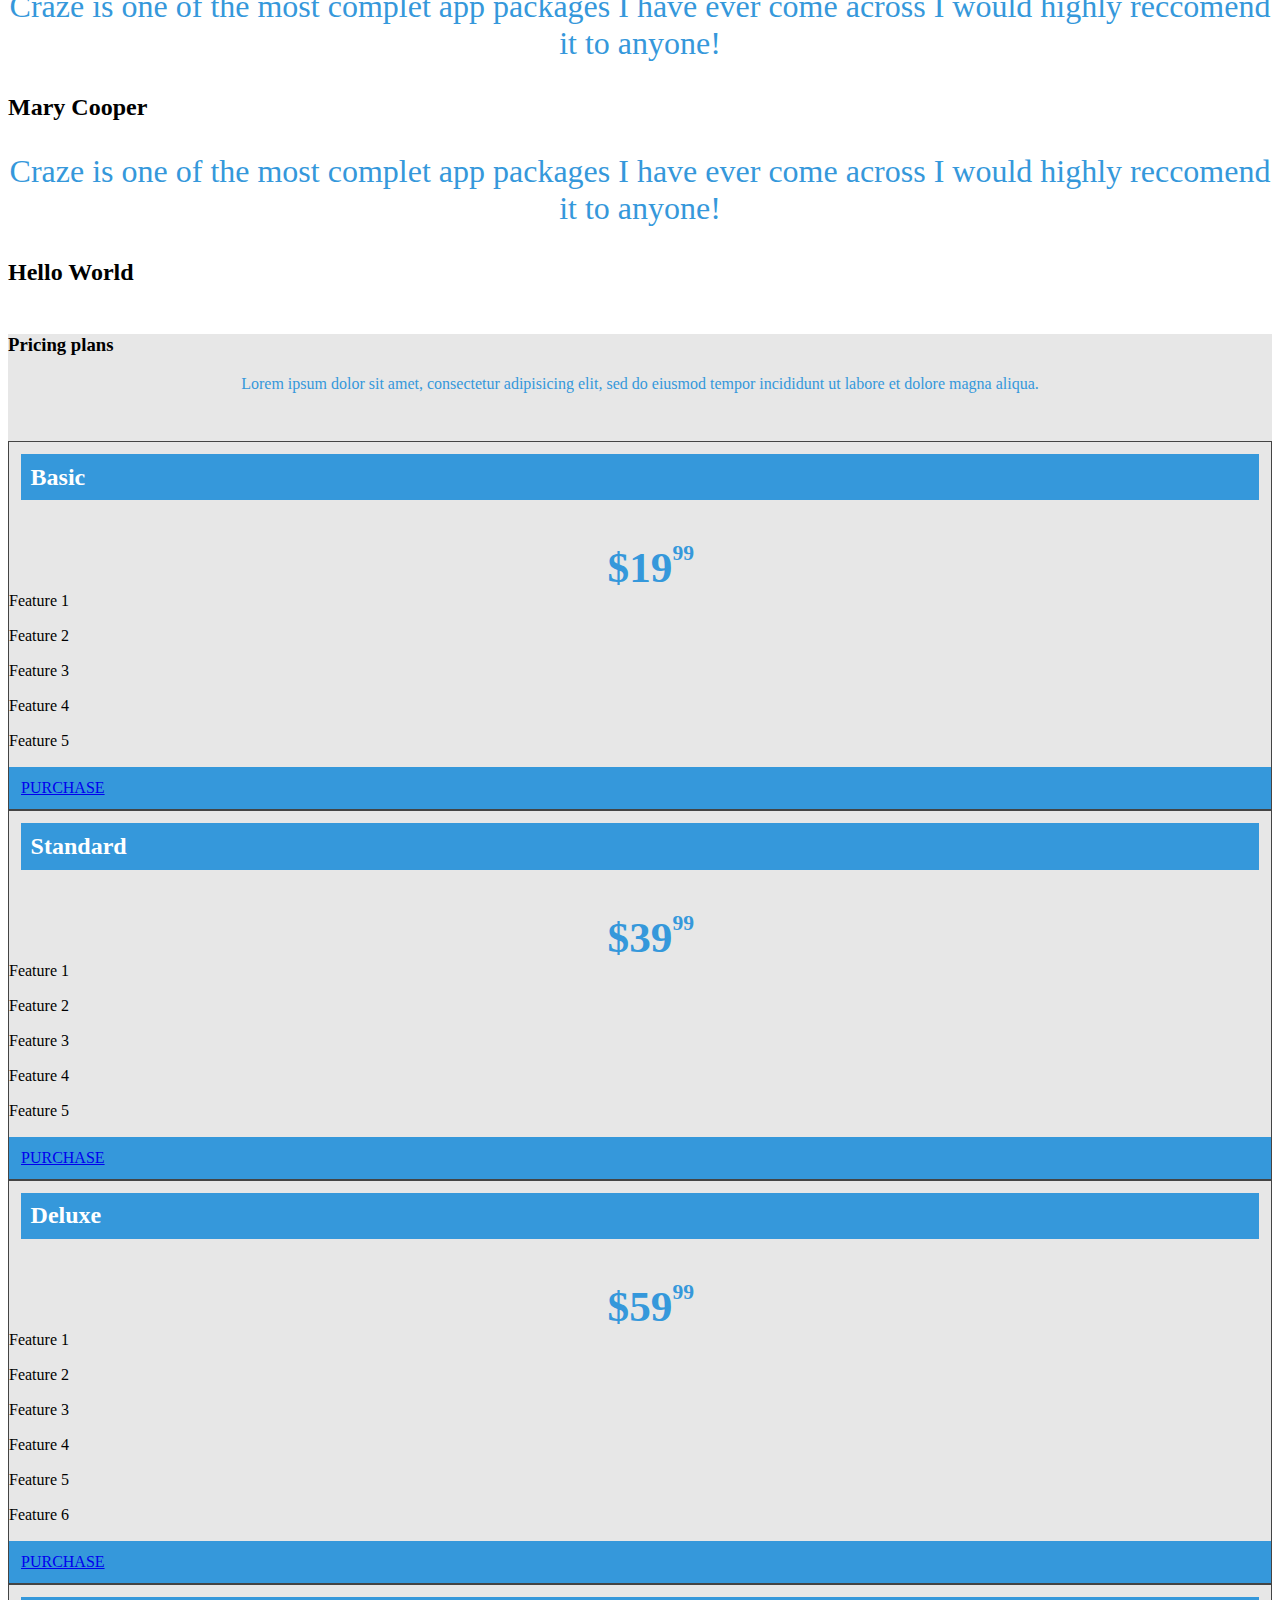
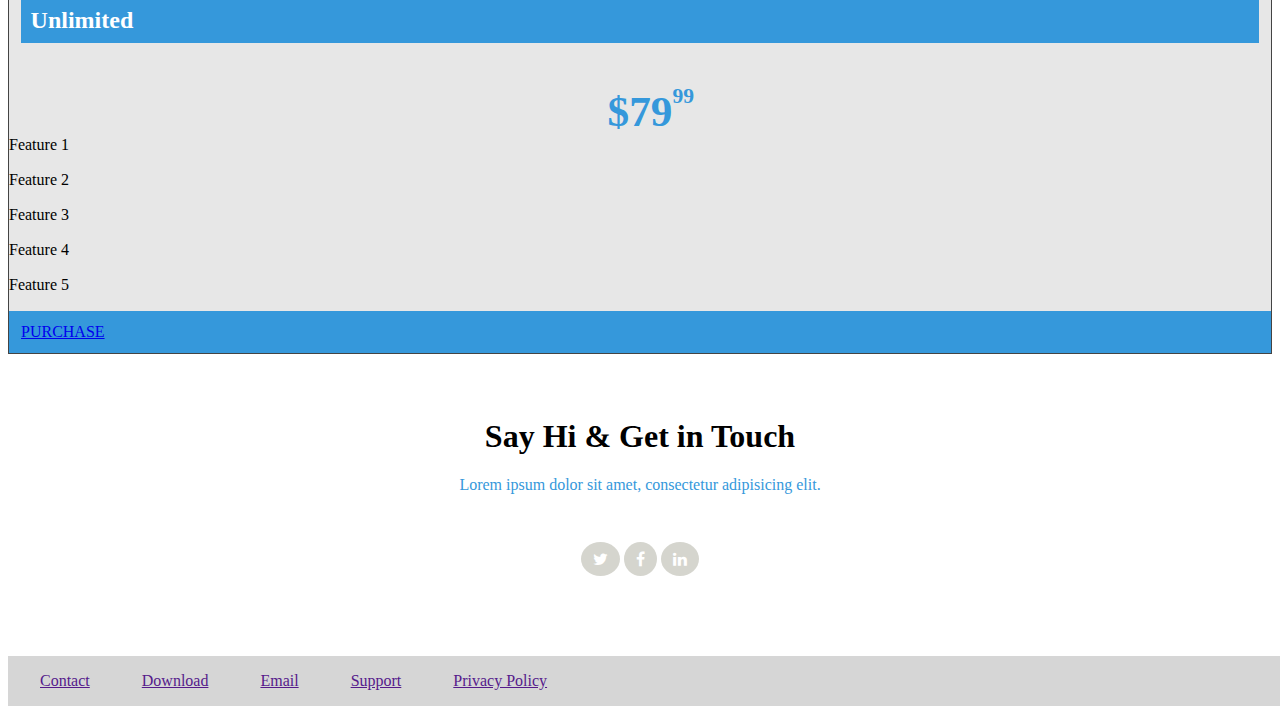
==== commit 9b5d2b78: "second craze-Trendy website" ====
--- a/index.html
+++ b/index.html
@@ -7,67 +7,68 @@
     <title>Craze-Trend</title>
     <script src = "jQuery.js"></script>
     <link rel="stylesheet" href="https://maxcdn.bootstrapcdn.com/bootstrap/3.3.6/css/bootstrap.min.css" integrity="sha384-1q8mTJOASx8j1Au+a5WDVnPi2lkFfwwEAa8hDDdjZlpLegxhjVME1fgjWPGmkzs7" crossorigin="anonymous">
-    <link href='https://fonts.googleapis.com/css?family=Open+Sans:400,600,400italic,600italic,700' rel='stylesheet' type='text/css'>
     <link href="css/app.css" rel="stylesheet">
     <link rel="stylesheet" href="https://maxcdn.bootstrapcdn.com/font-awesome/4.5.0/css/font-awesome.min.css">
     <link href='https://fonts.googleapis.com/css?family=Ruthie' rel='stylesheet' type='text/css'>
-    <script src="https://maxcdn.bootstrapcdn.com/bootstrap/3.3.6/js/bootstrap.min.js" integrity="sha384-0mSbJDEHialfmuBBQP6A4Qrprq5OVfW37PRR3j5ELqxss1yVqOtnepnHVP9aJ7xS" crossorigin="anonymous"></script>
+    <link href='https://fonts.googleapis.com/css?family=Pacifico' rel='stylesheet' type='text/css'>
+    <script src="https://maxcdn.bootstrapcdn.com/bootstrap/3.3.6/js/bootstrap.min.js" integrity="sha384-0mSbJDEHialfmuBBQP6A4Qrprq5OVfW37PRR3j5ELqxss1yVqOtnepnHVP9aJ7xS" crossorigin="anonymous">
+    </script>
   </head>
   <body>
    <section id="firstsection">
      <div class="image-container">
          <div class="caption">
-            <p class="title">Craze</p>
-            <p class="paragraph"> A great new free psd theme to showcase your new app.</p>
+            <h1 class="title">Craze</h1>
+            <p class="paragraph"> A great new free psd theme to showcase <br>your new app.</p>
          </div>
          <div class="icons">
-            <i class="fa fa-apple"></i>
-            <i class="fa fa-android"></i>
-            <i class="fa fa-windows"></i>
-          </div>
-        </div>
-   </section>
-   <section id="secondsection">
+            <i class="fa fa-apple apple"></i>
+            <i class="fa fa-android android"></i>
+            <i class="fa fa-windows windows"></i>
+          </div>
+        </div>
+   </section>
+   <section id="secondsection" class="container">
      <h1 class="head">Craze Features</h1>
      <p class="para">
        Lorem ipsum dolor sit amet, consectetur adipisicing elit, sed do eiusmod tempor incididunt ut labore et dolore magna aliqua.Lorem ipsum dolor sit amet, consectetur adipisicing elit.
      </p>
       <div class="row">
-        <div class="col-sm-4">
+        <div class="col-sm-4 border">
           <i class="fa fa-area-chart"></i>
           <h1 class="title">Graph</h1>
           <p class"paragraph">Lorem ipsum dolor sit amet, consectetur adipisicing elit.</p>
         </div>
-        <div class="col-sm-4">
+        <div class="col-sm-4 border">
           <i class="fa fa-archive"></i>
           <h1>Box</h1>
           <p>Lorem ipsum dolor sit amet, consectetur adipisicing elit. </p>
         </div>
-        <div class="col-sm-4">
+        <div class="col-sm-4 border">
           <i class="fa fa-arrows-alt"></i>
           <h1>Edit</h1>
           <p>Lorem ipsum dolor sit amet, consectetur adipisicing elit.</p>
         </div>
       </div>
         <div class="row">
-          <div class="col-sm-4">
+          <div class="col-sm-4 border">
             <i class="fa fa-bluetooth"></i>
             <h1>Bluetooth</h1>
             <p>Lorem ipsum dolor sit amet, consectetur adipisicing elit.</p>
           </div>
-          <div class="col-sm-4">
+          <div class="col-sm-4 border">
             <i class="fa fa-modx"></i>
             <h1>Modx</h1>
             <p>Lorem ipsum dolor sit amet, consectetur adipisicing elit.</p>
           </div>
-          <div class="col-sm-4">
+          <div class="col-sm-4 border">
             <i class="fa fa-book"></i>
             <h1>Book</h1>
             <p>Lorem ipsum dolor sit amet, consectetur adipisicing elit.</p>
           </div>
         </div>
    </section>
-   <section id="thirdsection">
+   <section id="thirdsection" class="container">
       <div class="row">
         <div class="col-sm-6">
           <h1>What Craze all about ?</h1>
@@ -109,7 +110,7 @@
      </div>
    </section>
    <section id="fifthsection" class="container">
-     <div class="text-center">
+     <div class="text-center bg">
        <h3 class="head">Pricing plans</h3>
        <p class="para">
          Lorem ipsum dolor sit amet, consectetur adipisicing elit, sed do eiusmod tempor incididunt ut labore et dolore magna aliqua.
--- a/css/app.css
+++ b/css/app.css
@@ -1,49 +1,76 @@
 #firstsection {
   height: 90vh;
-  background-image: url("../images/bg.jpg");
+  background-image: url("../images/raj.jpg");
   background-repeat: no-repeat;
   background-size: cover;
   padding-top: 5em; }
-  #firstsection p.title {
+  #firstsection .title {
+    font-family: "Pacifico",cursive;
     color: #FFF;
-    padding-top: 4em;
+    padding-top: 1em;
     font-size: 3em;
     text-align: center;
-    margin-bottom: -3em; }
+    margin-bottom: -1em;
+    margin-right: 16em; }
   #firstsection p.paragraph {
-    font-size: 2em;
+    font-size: 1.7em;
     color: #FFF;
-    text-align: left;
     padding: 4em;
-    margin-bottom: -4em; }
+    margin-bottom: -4em;
+    margin-left: 7em; }
+    #firstsection p.paragraph .break {
+      margin-right: 20em; }
   #firstsection .icons {
     color: #FFF;
-    text-align: center; }
+    font-size: 1em;
+    text-align: center;
+    margin-right: 20em; }
+    #firstsection .icons .apple {
+      border-radius: 50%;
+      padding: 3px 9px;
+      background-color: #1B1B18;
+      color: white;
+      margin-left: -27em; }
+    #firstsection .icons .android {
+      border-radius: 50%;
+      padding: 3px 9px;
+      background-color: #1B1B18;
+      color: white; }
+    #firstsection .icons .windows {
+      border-radius: 50%;
+      padding: 3px 9px;
+      background-color: #1B1B18;
+      color: white; }
 
-#secondsection {
+#secondsection .container {
   position: relative; }
-  #secondsection .head {
-    font-size: 2em; }
-  #secondsection h1 {
-    text-align: center;
-    font-weight: bold;
-    margin-bottom: 0.8em;
-    font-size: 0.5em;
-    margin: 0; }
-  #secondsection p {
-    text-align: center;
-    color: #3598DB;
-    font-size: 0.3em;
-    margin-bottom: 3em; }
-  #secondsection .row {
-    font-size: 3em;
-    text-align: center;
-    bottom: 0.1em; }
-  #secondsection i {
-    color: #3598DB;
-    font-size: 0.8em; }
-  #secondsection .para {
-    font-size: 1em; }
+#secondsection .head {
+  font-size: 2em; }
+#secondsection h1 {
+  text-align: center;
+  font-weight: bold;
+  margin-bottom: 0.8em;
+  font-size: 0.5em;
+  margin: 0;
+  margin-top: 1em;
+  margin-bottom: 0.7em;
+  padding: 0.5em; }
+#secondsection p {
+  text-align: center;
+  color: #3598DB;
+  font-size: 0.3em;
+  margin-bottom: 1em; }
+#secondsection .row {
+  font-size: 3em;
+  text-align: center;
+  bottom: 0.1em; }
+#secondsection i {
+  color: #3598DB;
+  font-size: 0.8em; }
+#secondsection .para {
+  font-size: 1em; }
+#secondsection .border {
+  border: 1px solid #F5F5F5; }
 
 #thirdsection {
   background-color: #E7E7E7;
@@ -73,18 +100,22 @@
   margin-top: 5em; }
 
 #fifthsection {
-  margin-top: 3em; }
+  margin-top: 3em;
+  width: 100%; }
+  #fifthsection .bg {
+    background-color: #E7E7E7; }
   #fifthsection .price-option {
     border: 1px solid #444; }
   #fifthsection h2 {
     background-color: #3598DB;
     color: #FFF;
-    margin: 0;
+    margin: 0.5em;
     padding: 0.4em; }
   #fifthsection .price {
     font-size: 2.7em;
     font-weight: bold;
-    position: relative; }
+    position: relative;
+    margin-bottom: 0; }
     #fifthsection .price span {
       font-size: 0.5em;
       position: absolute;
@@ -92,7 +123,6 @@
       font-weight: bold; }
   #fifthsection .reason {
     margin-bottom: 1em;
-    margin-bottom: 2em;
     border-bottom: 1px solid #E7E7E7; }
   #fifthsection .btn {
     text-transform: uppercase;
@@ -106,6 +136,7 @@
     margin-top: 2em;
     font-size: 2em; }
   #fifthsection p {
+    margin-bottom: 3em;
     text-align: center;
     color: #3598DB; }
   #fifthsection .icons {
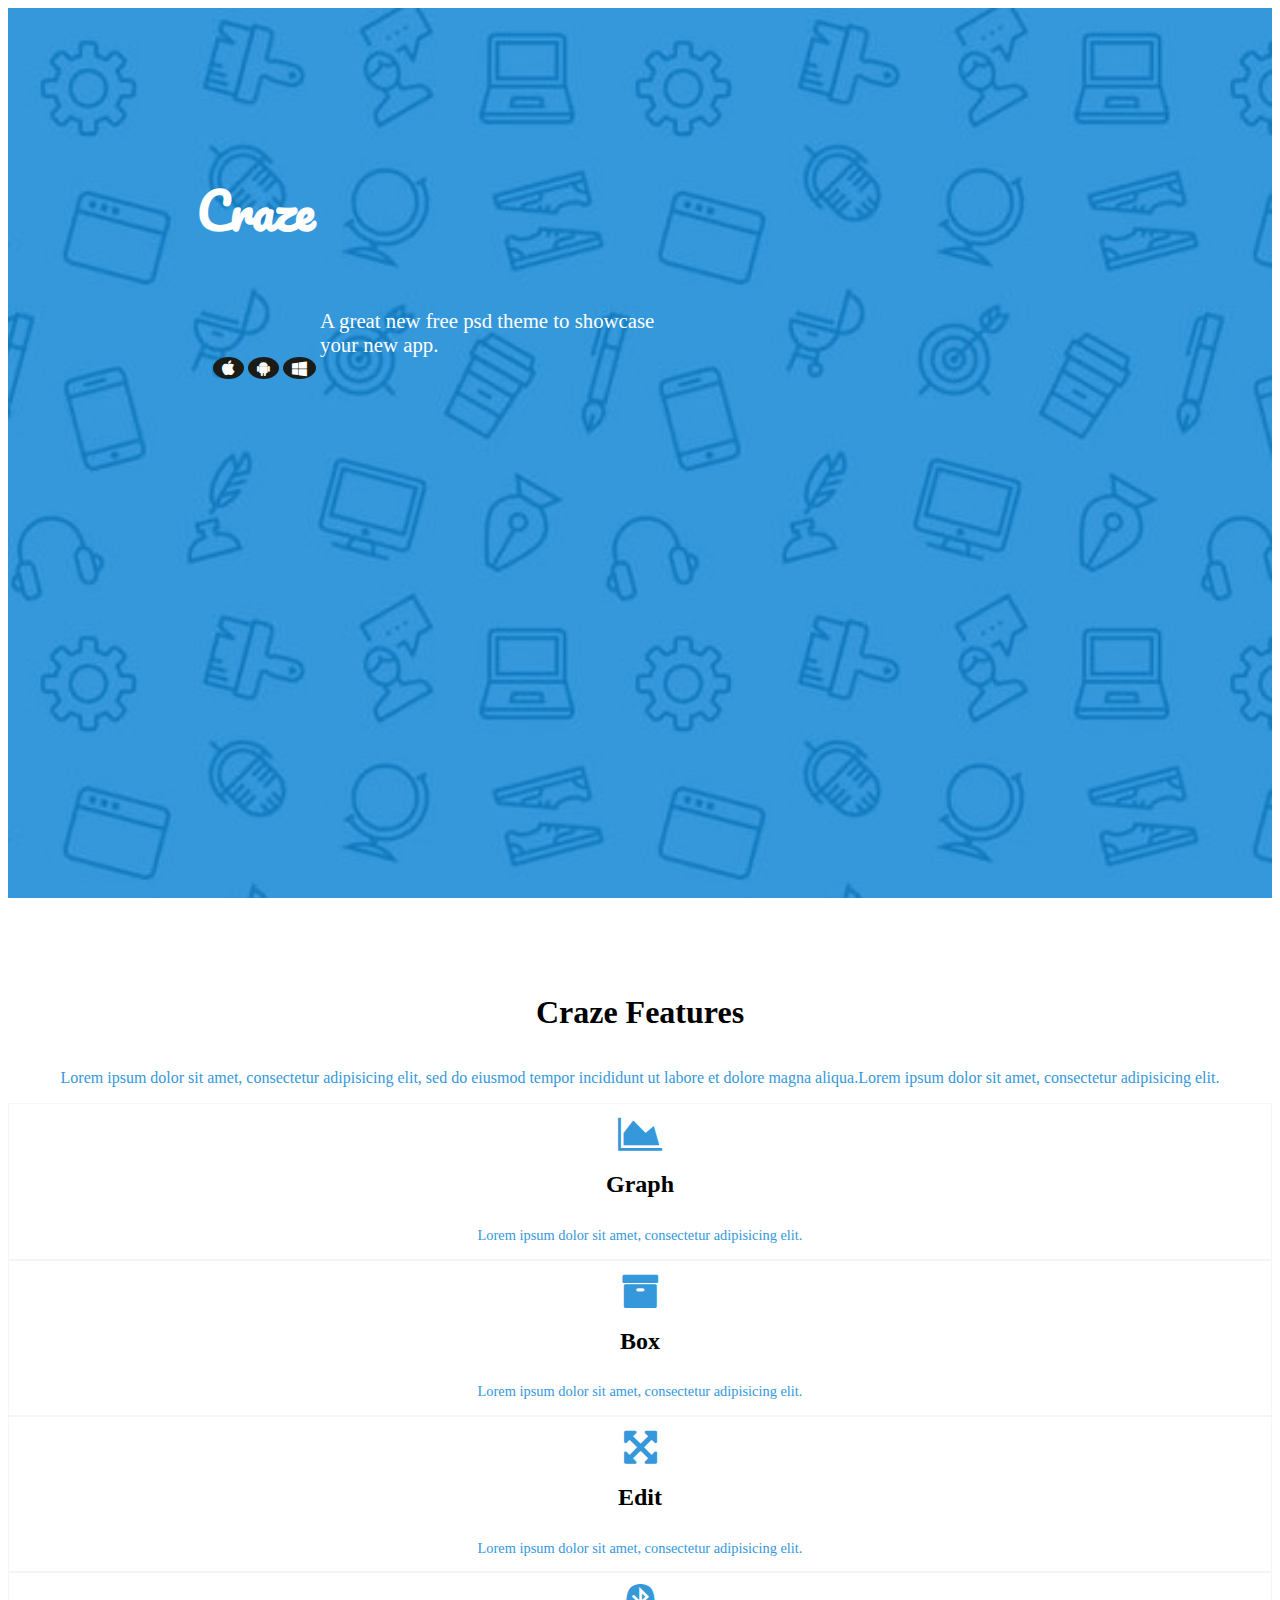
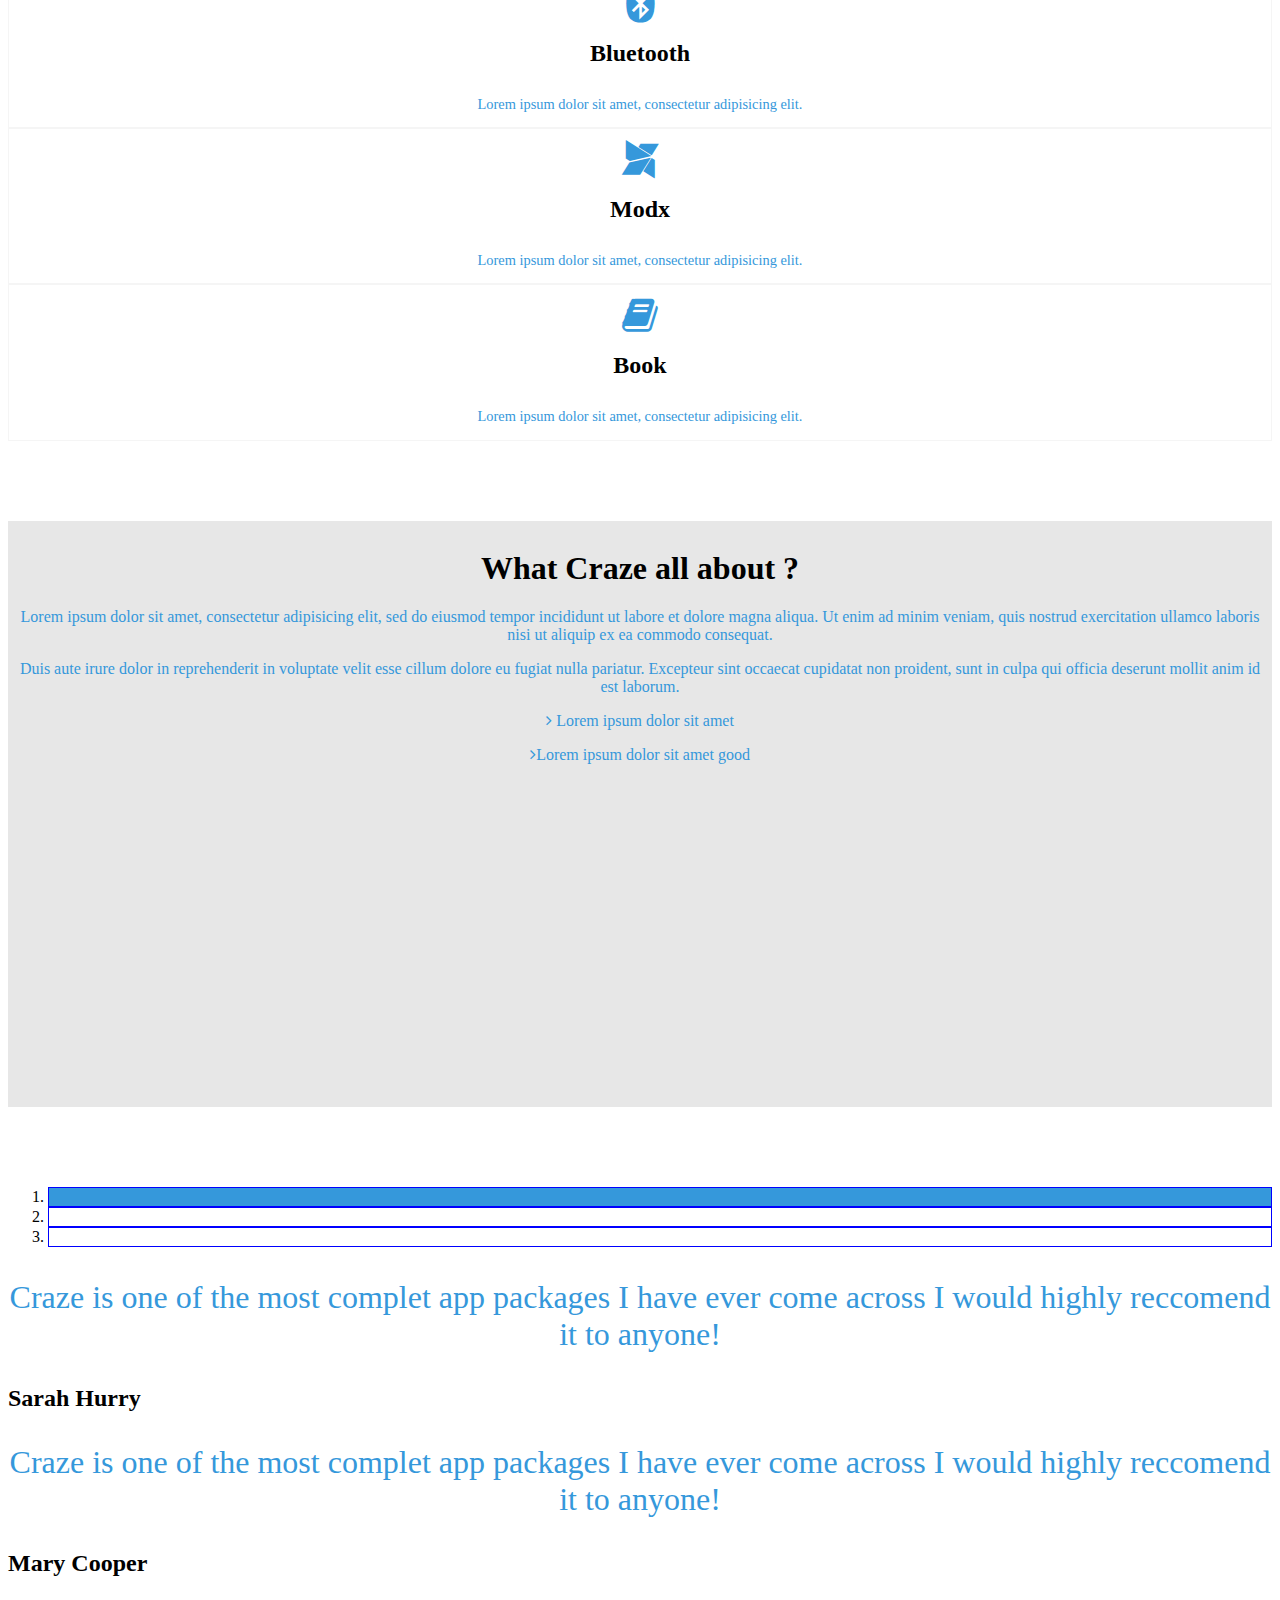
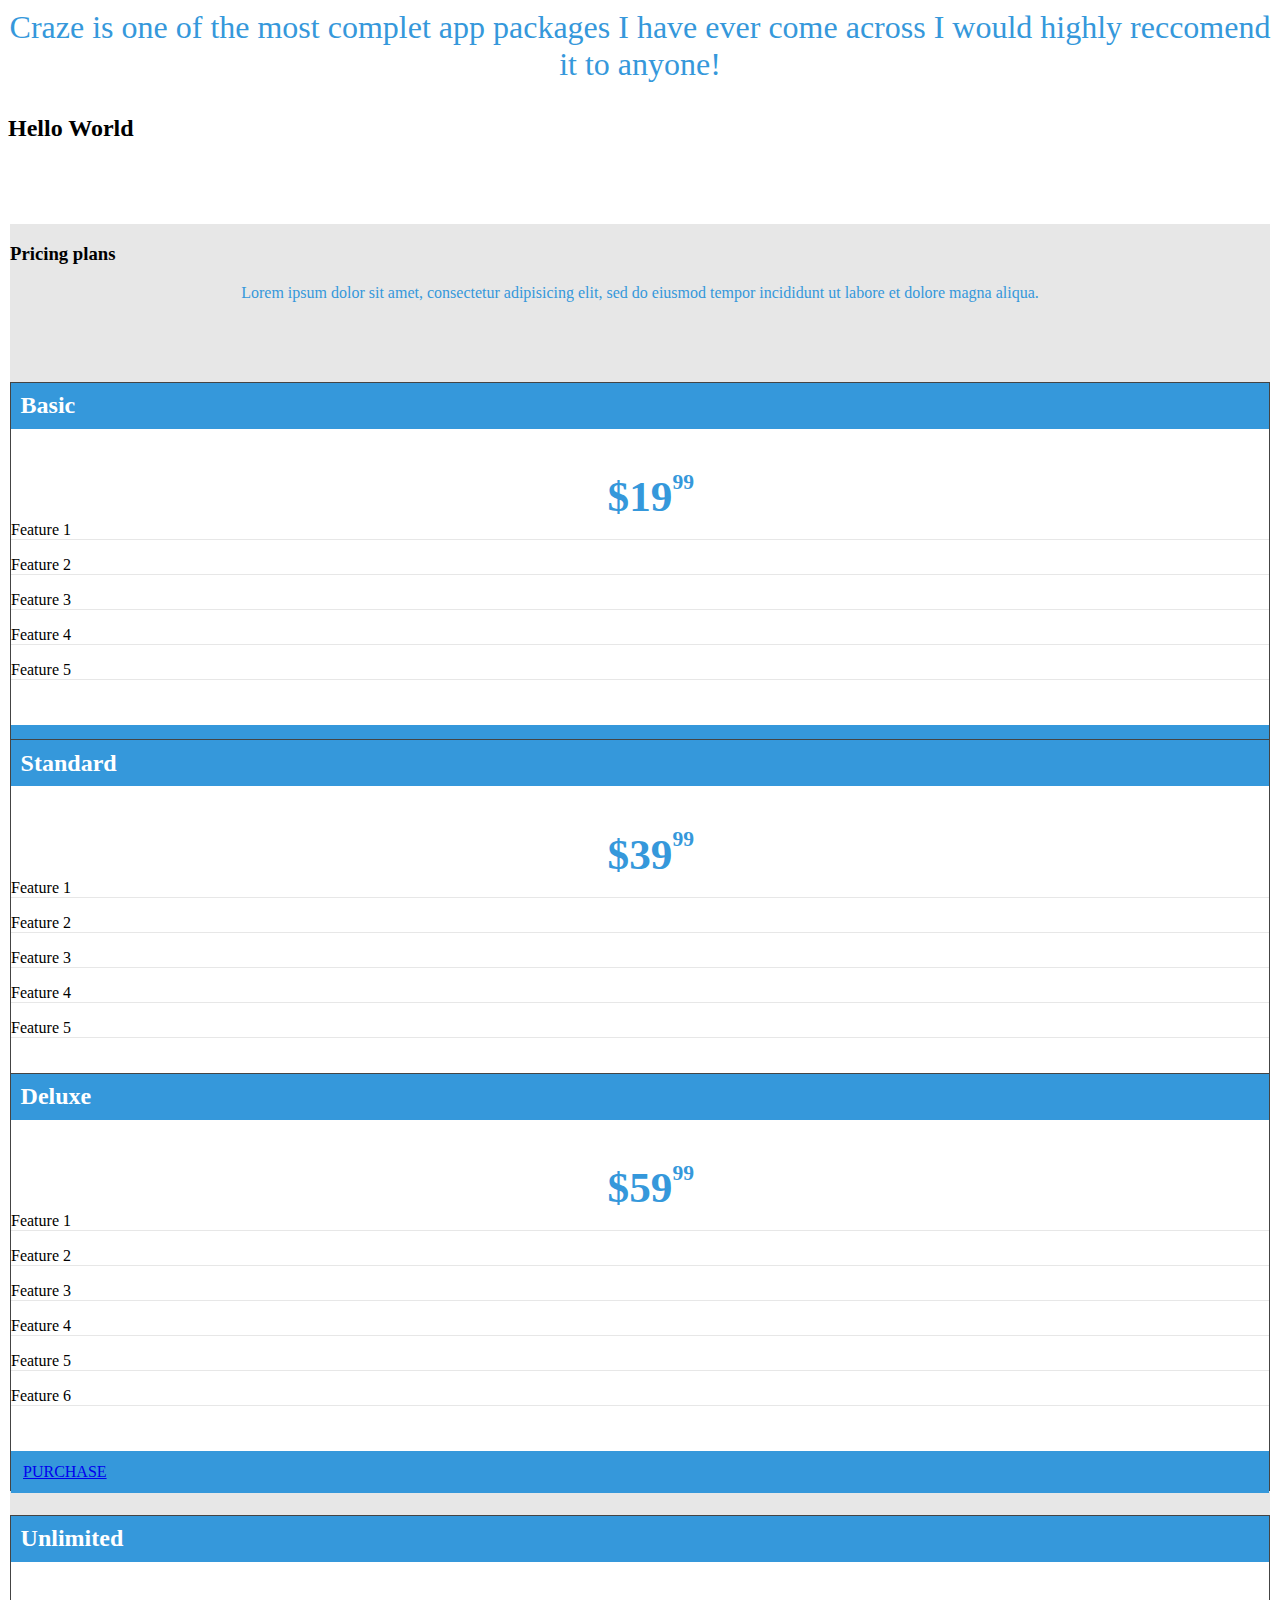
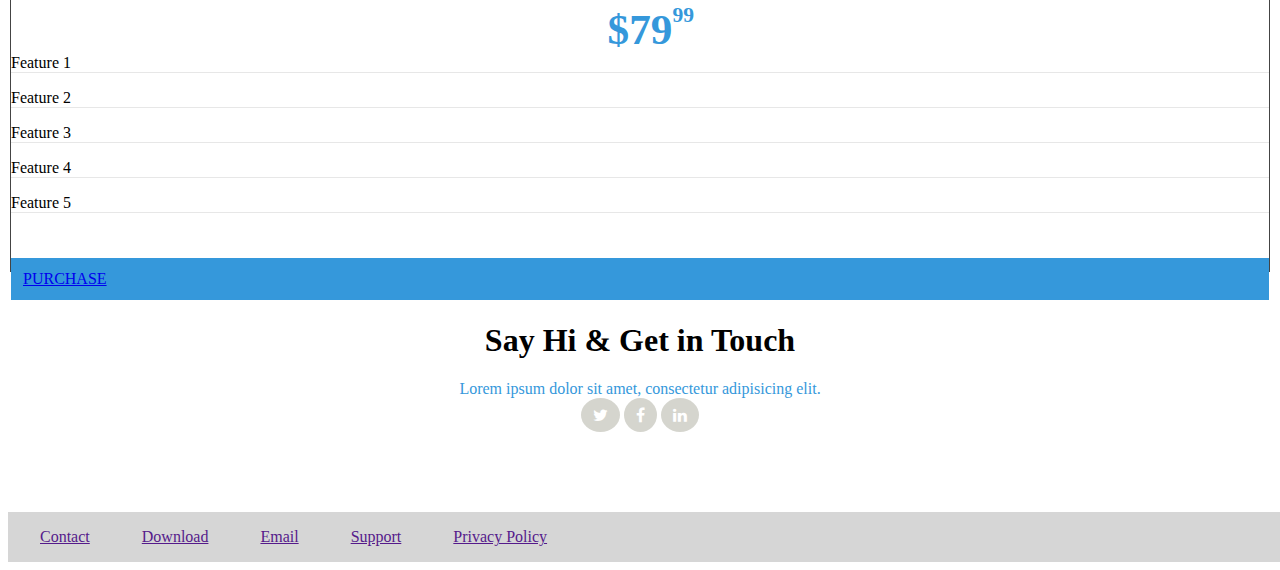
==== commit d0b7e6fc: "final second website" ====
--- a/index.html
+++ b/index.html
@@ -109,8 +109,9 @@
         </div>
      </div>
    </section>
-   <section id="fifthsection" class="container">
-     <div class="text-center bg">
+   <section id="fifthsection">
+     <div class="container bg">
+     <div class="text-center">
        <h3 class="head">Pricing plans</h3>
        <p class="para">
          Lorem ipsum dolor sit amet, consectetur adipisicing elit, sed do eiusmod tempor incididunt ut labore et dolore magna aliqua.
@@ -143,8 +144,8 @@
            </div>
 
          </div>
-         <div class="col-sm-3">
-           <div class="price-option">
+         <div class="col-sm-3 mideltable">
+           <div class="price-option test">
              <h2>Deluxe</h2>
              <p class="price">$59<span class="sp">99</span></p>
              <div class="reason">Feature 1</div>
@@ -171,7 +172,7 @@
 
 
          </div>
-
+        </div>
        </div>
        </div>
              <h1>Say Hi & Get in Touch</h1>
--- a/css/app.css
+++ b/css/app.css
@@ -13,11 +13,11 @@
     margin-bottom: -1em;
     margin-right: 16em; }
   #firstsection p.paragraph {
-    font-size: 1.7em;
+    font-size: 1.3em;
     color: #FFF;
     padding: 4em;
     margin-bottom: -4em;
-    margin-left: 7em; }
+    margin-left: 11em; }
     #firstsection p.paragraph .break {
       margin-right: 20em; }
   #firstsection .icons {
@@ -52,7 +52,7 @@
   margin-bottom: 0.8em;
   font-size: 0.5em;
   margin: 0;
-  margin-top: 1em;
+  margin-top: 0;
   margin-bottom: 0.7em;
   padding: 0.5em; }
 #secondsection p {
@@ -104,12 +104,21 @@
   width: 100%; }
   #fifthsection .bg {
     background-color: #E7E7E7; }
+  #fifthsection .head {
+    font-weight: bold; }
   #fifthsection .price-option {
-    border: 1px solid #444; }
+    border: 1px solid #444;
+    background-color: #FFF;
+    position: relative;
+    top: 5em; }
+  #fifthsection .test {
+    position: relative;
+    top: 3.5em;
+    height: 416px; }
   #fifthsection h2 {
     background-color: #3598DB;
     color: #FFF;
-    margin: 0.5em;
+    margin: 0em;
     padding: 0.4em; }
   #fifthsection .price {
     font-size: 2.7em;
@@ -129,14 +138,16 @@
     font-size: 1em; }
   #fifthsection .color {
     background-color: #3598DB;
-    padding: 12px; }
+    padding: 12px;
+    position: relative;
+    top: 29px; }
   #fifthsection h1 {
     text-align: center;
     font-weight: bold;
-    margin-top: 2em;
+    margin-top: 4em;
     font-size: 2em; }
   #fifthsection p {
-    margin-bottom: 3em;
+    margin-bottom: 0;
     text-align: center;
     color: #3598DB; }
   #fifthsection .icons {
@@ -157,7 +168,7 @@
       background-color: #d5d5ce;
       color: white; }
   #fifthsection .container {
-    border: 2px solid #444;
+    border: 2px solid #fff;
     bottom: 2em; }
 
 #sixthsection .container {
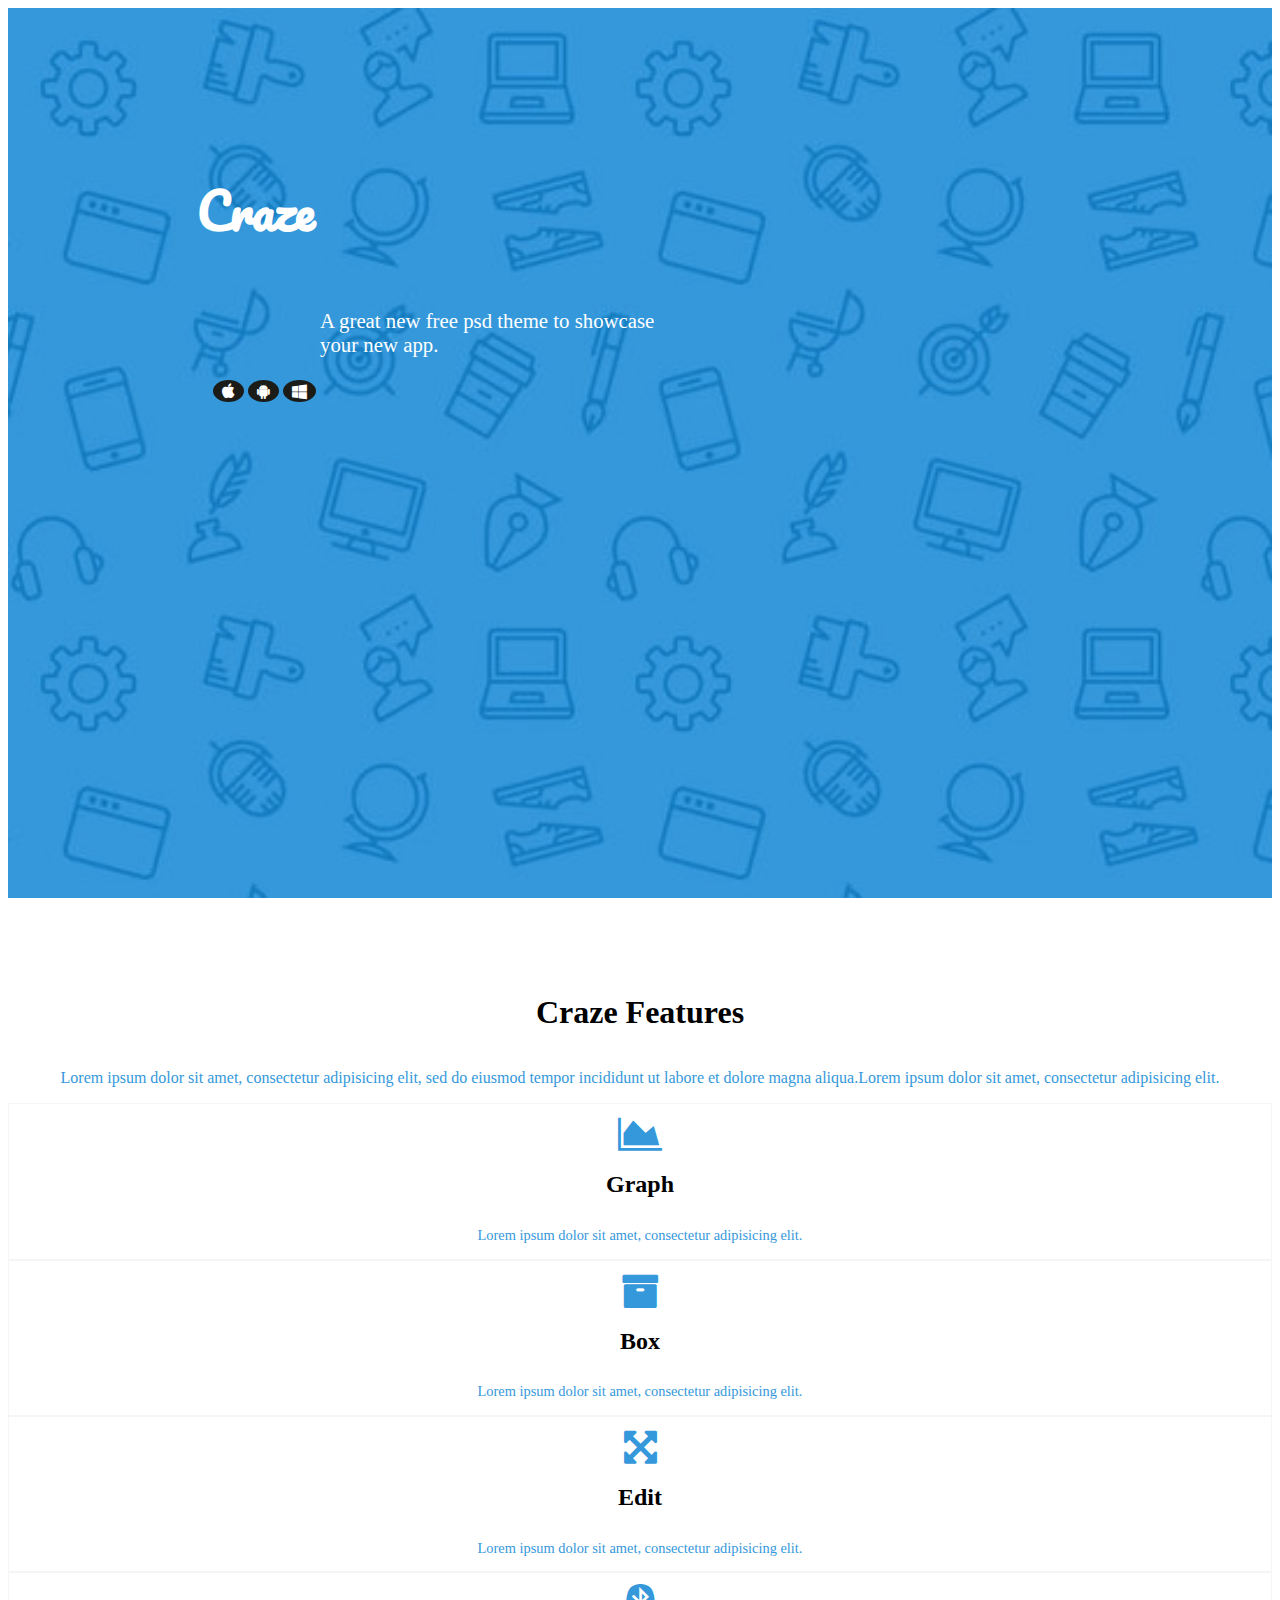
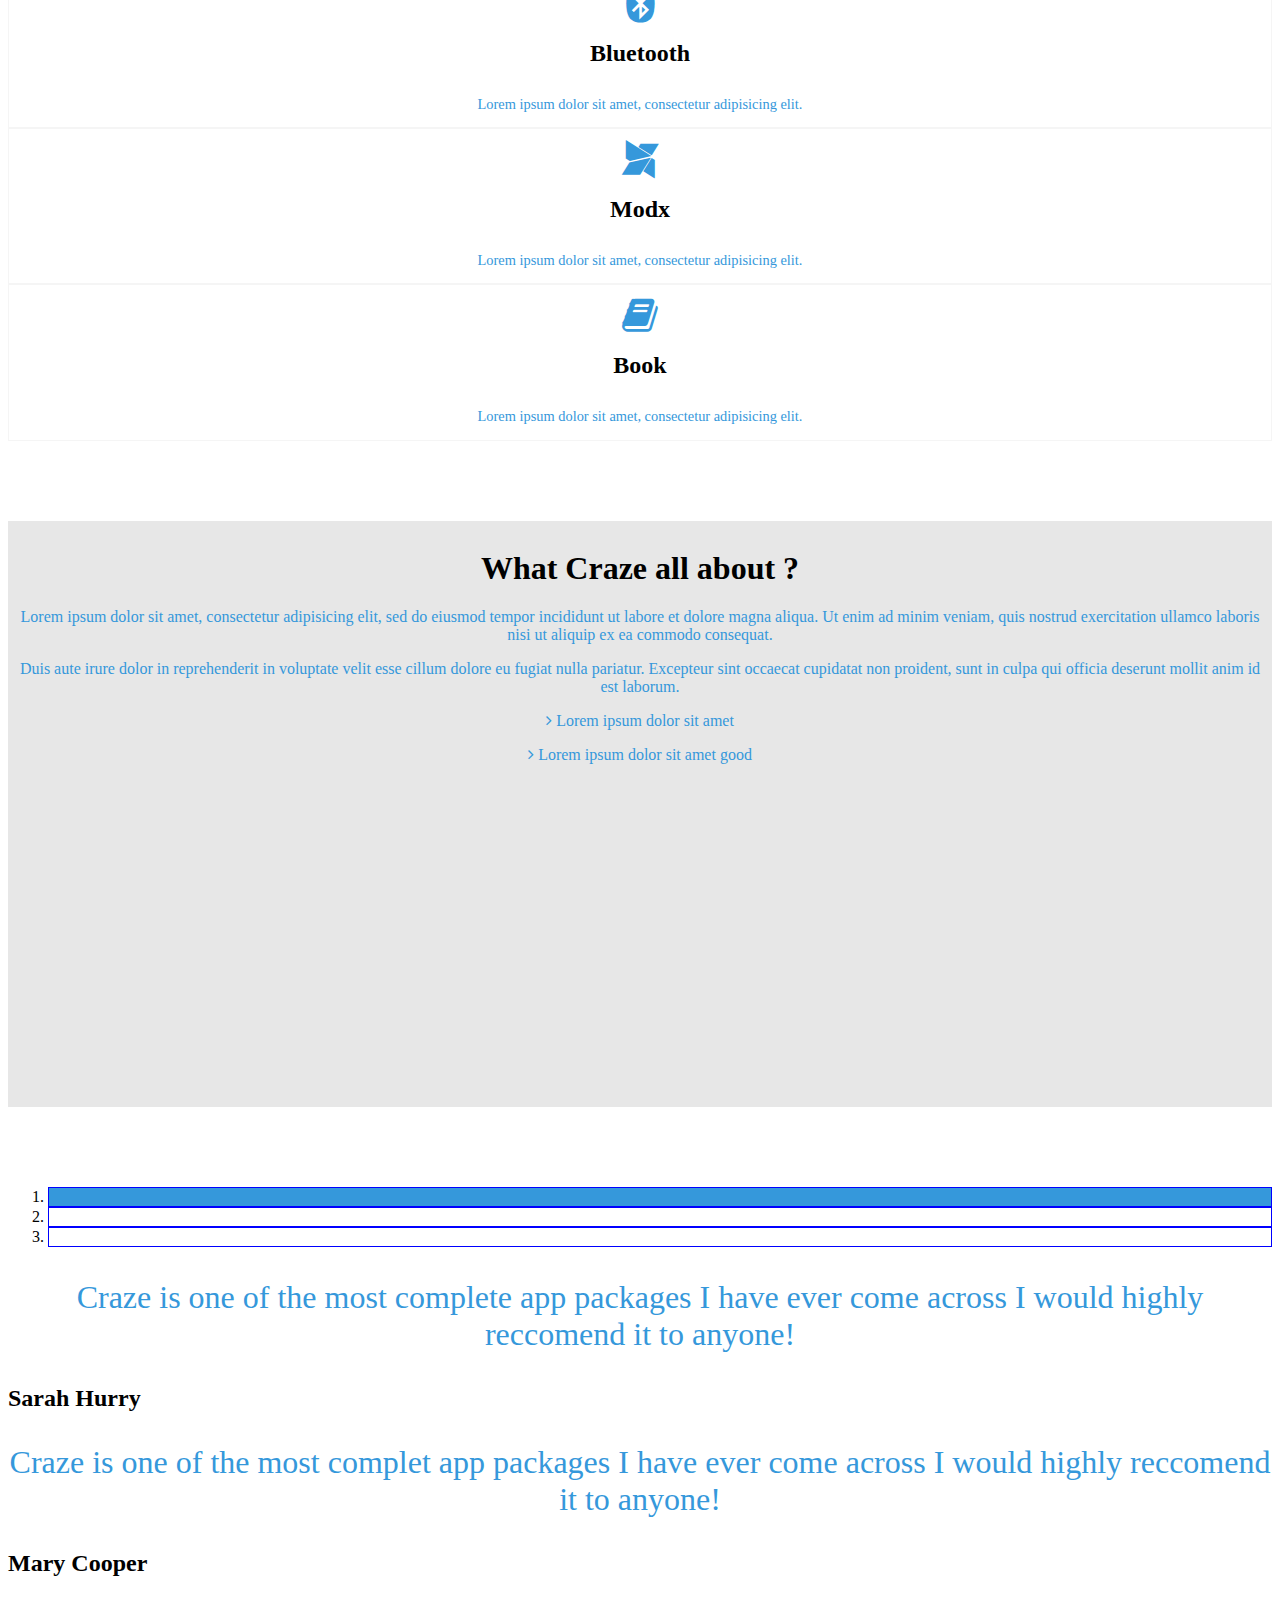
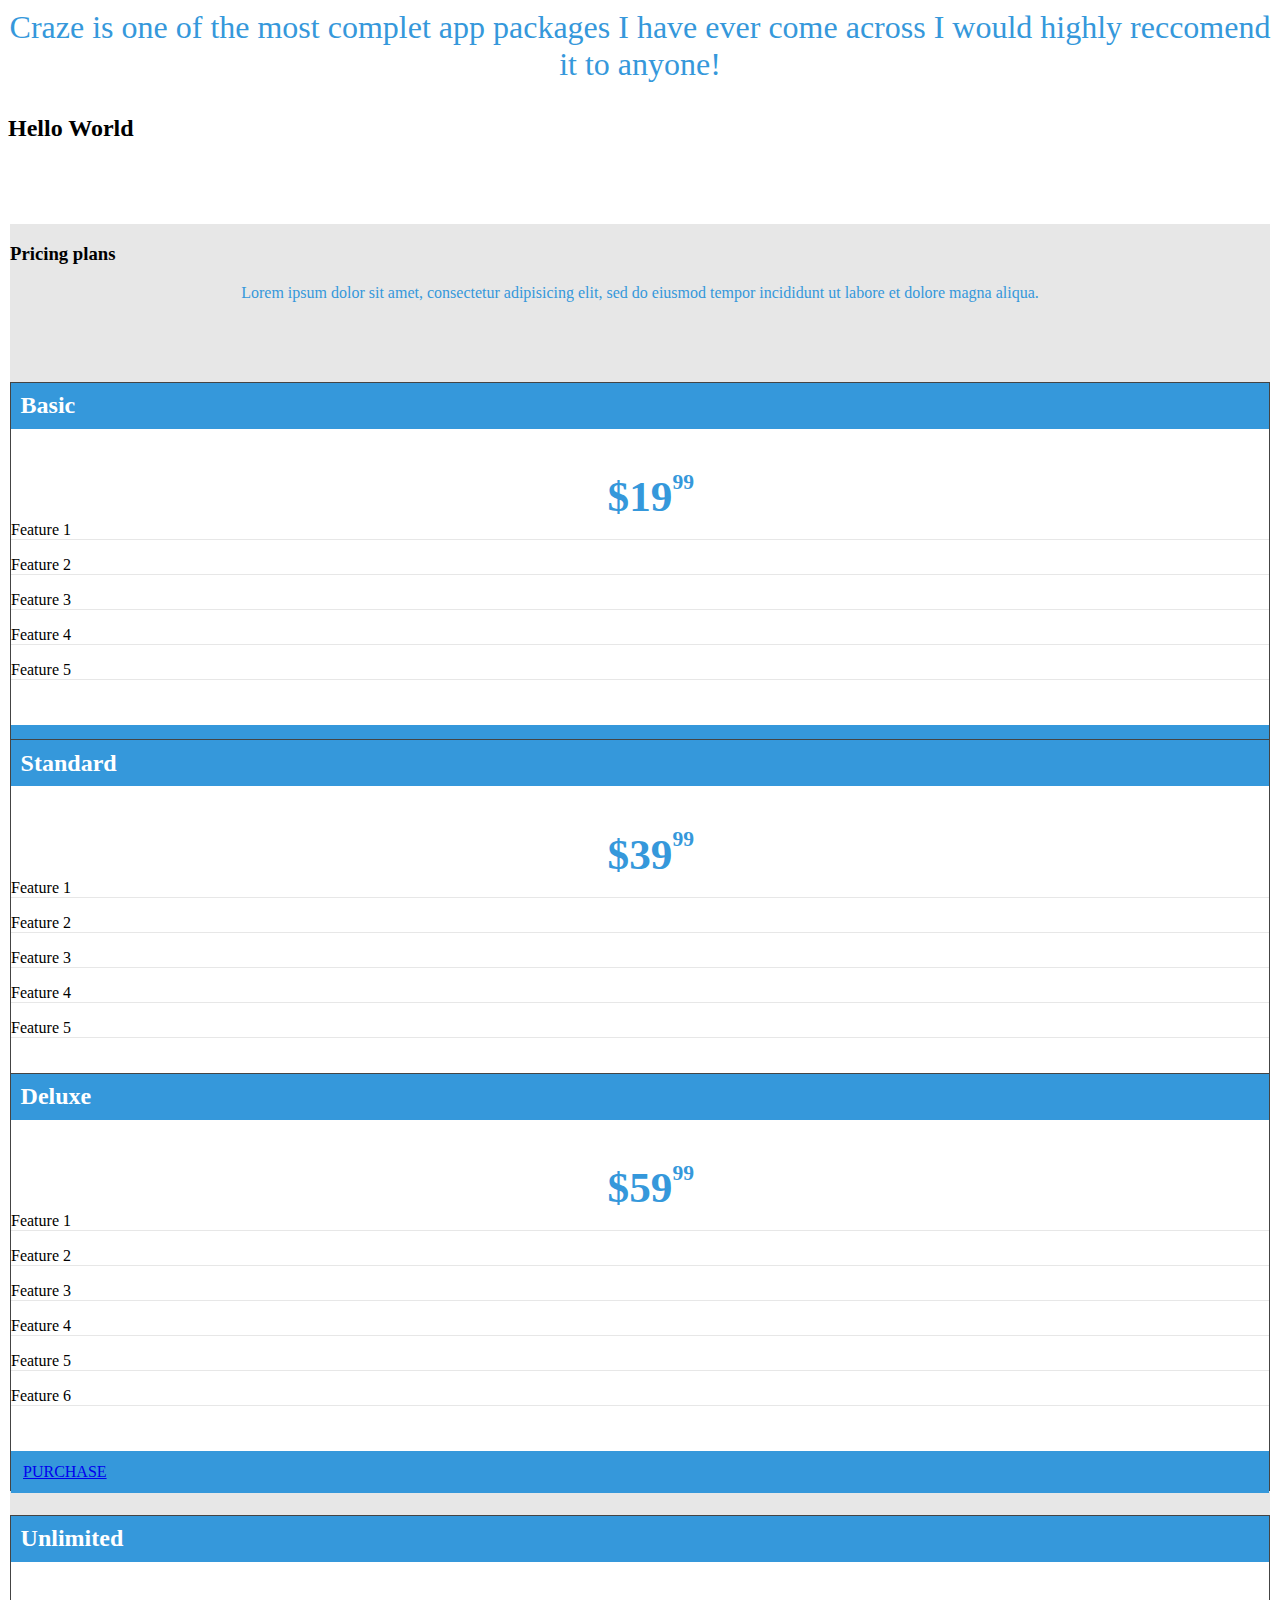
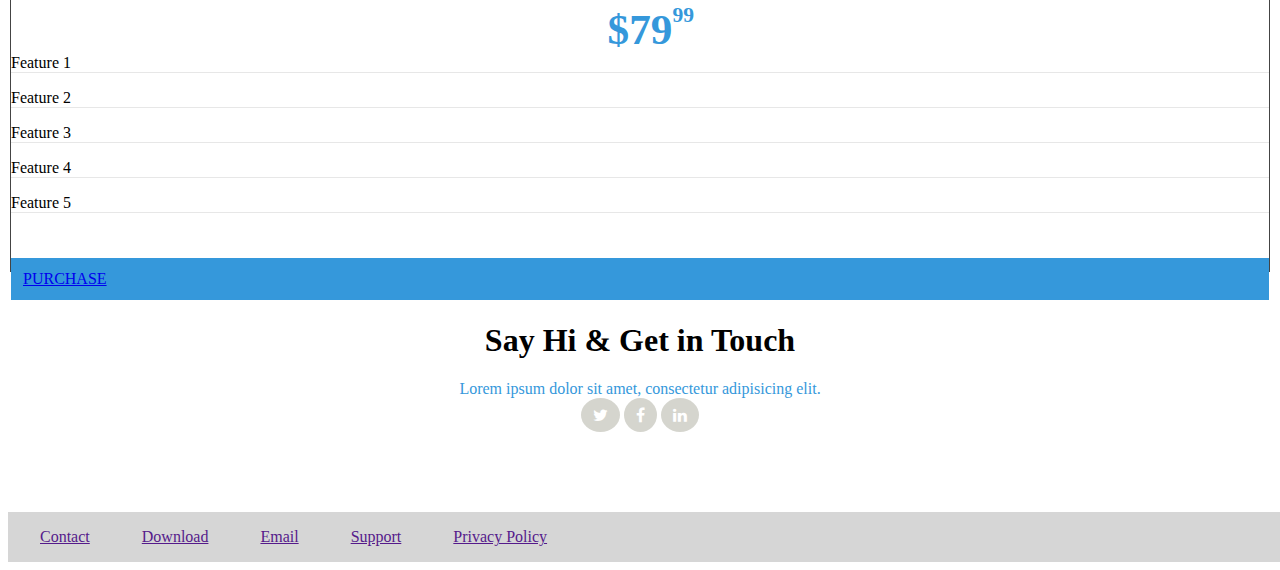
==== commit 9ea2db93: "final second website craze-Trendy" ====
--- a/index.html
+++ b/index.html
@@ -76,7 +76,7 @@
          <p> Duis aute irure dolor in reprehenderit in voluptate velit esse cillum dolore eu fugiat nulla pariatur.                    Excepteur sint occaecat cupidatat non proident, sunt in culpa qui officia deserunt mollit anim id est       laborum.
          </p>
          <p class="p1"><i class="fa fa-angle-right"></i> Lorem ipsum dolor sit amet</p>
-         <p class="p2"><i class="fa fa-angle-right"></i>Lorem ipsum dolor sit amet good</p>
+         <p class="p2"><i class="fa fa-angle-right"></i> Lorem ipsum dolor sit amet good</p>
        </div>
        <div class="col-sm-6">
        <iframe width="560" height="315" src="https://www.youtube.com/embed/Z9a4PvzlqoQ" frameborder="0" allowfullscreen></iframe>
@@ -95,7 +95,7 @@
         <!-- Wrapper for slides -->
         <div class="carousel-inner text-center" role="listbox">
            <div class="item active">
-             <p class="parag"> Craze is one of the most complet app packages I have ever come across I would highly         reccomend it to anyone! </p>
+             <p class="parag"> Craze is one of the most complete app packages I have ever come across I would highly         reccomend it to anyone! </p>
              <h2 class="head">Sarah Hurry</h2>
            </div>
            <div class="item">
--- a/css/app.css
+++ b/css/app.css
@@ -17,7 +17,8 @@
     color: #FFF;
     padding: 4em;
     margin-bottom: -4em;
-    margin-left: 11em; }
+    margin-left: 11em;
+    margin-bottom: -2.9em; }
     #firstsection p.paragraph .break {
       margin-right: 20em; }
   #firstsection .icons {
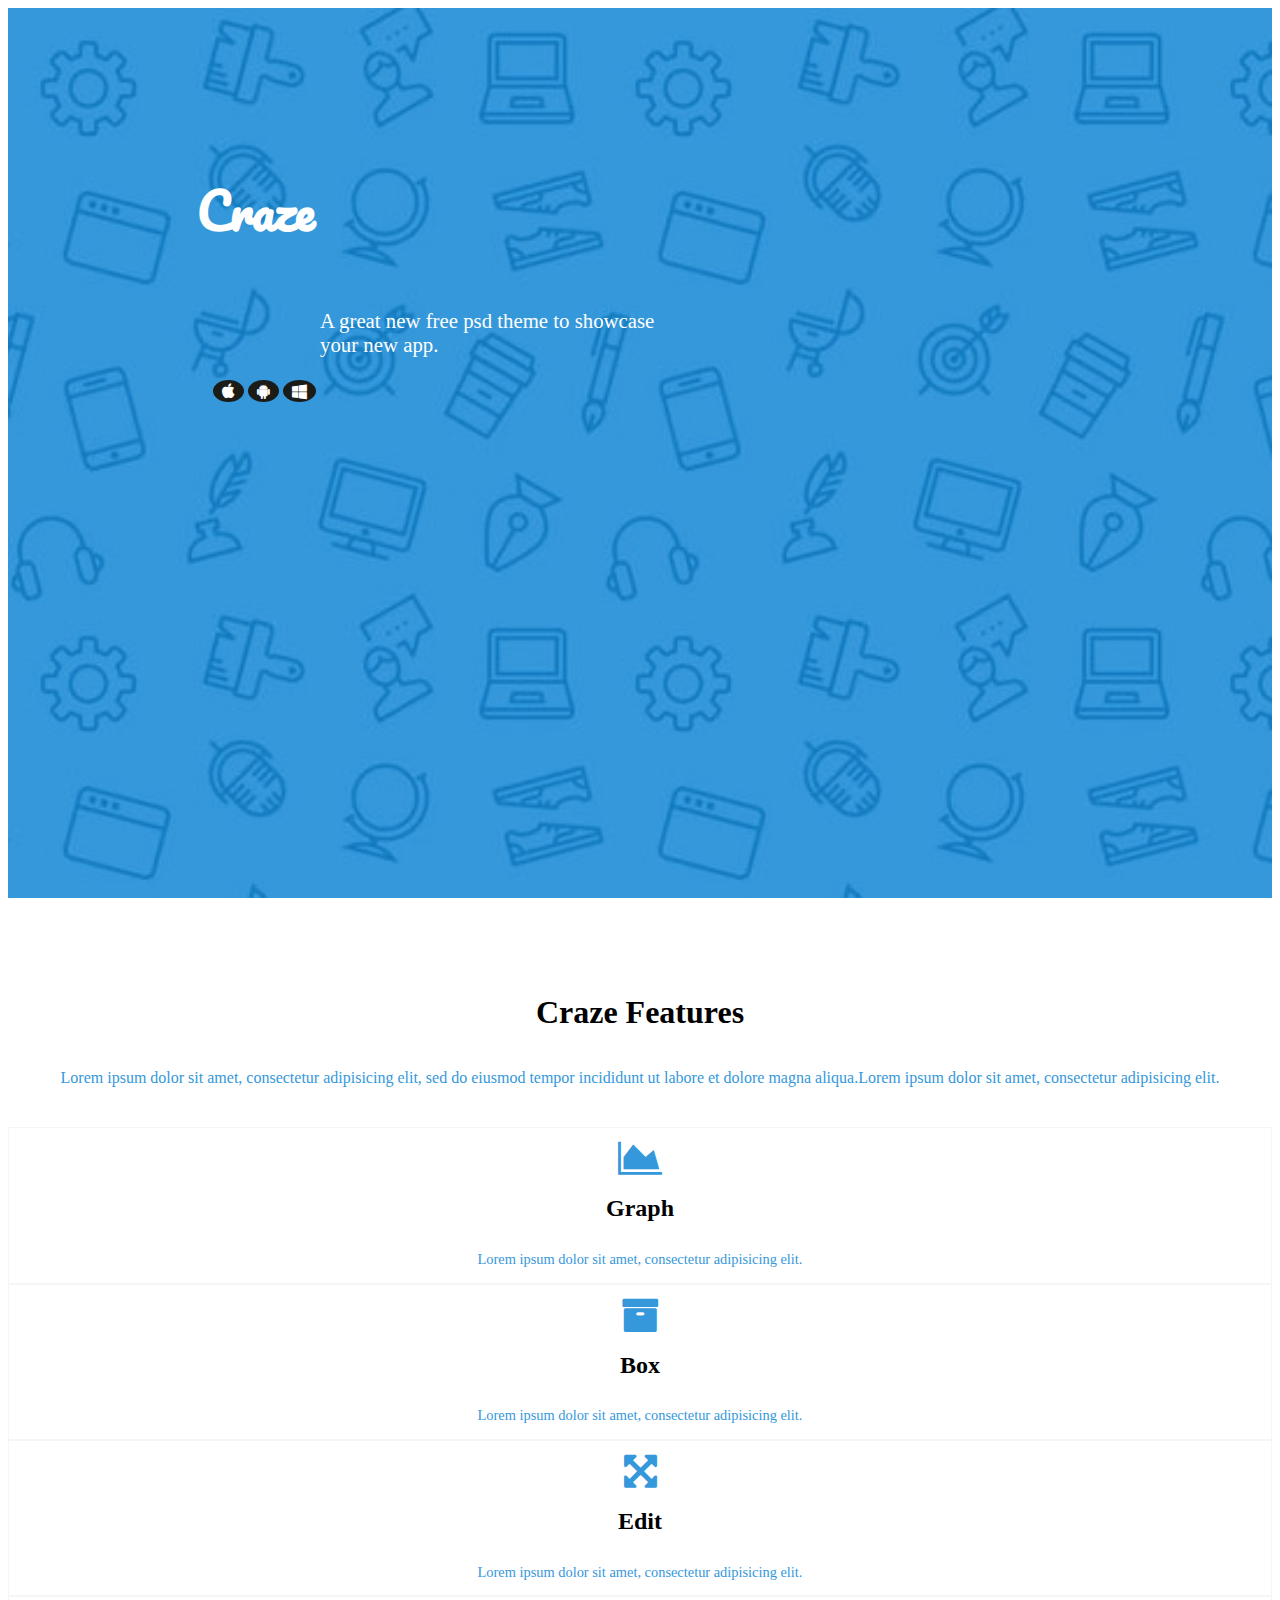
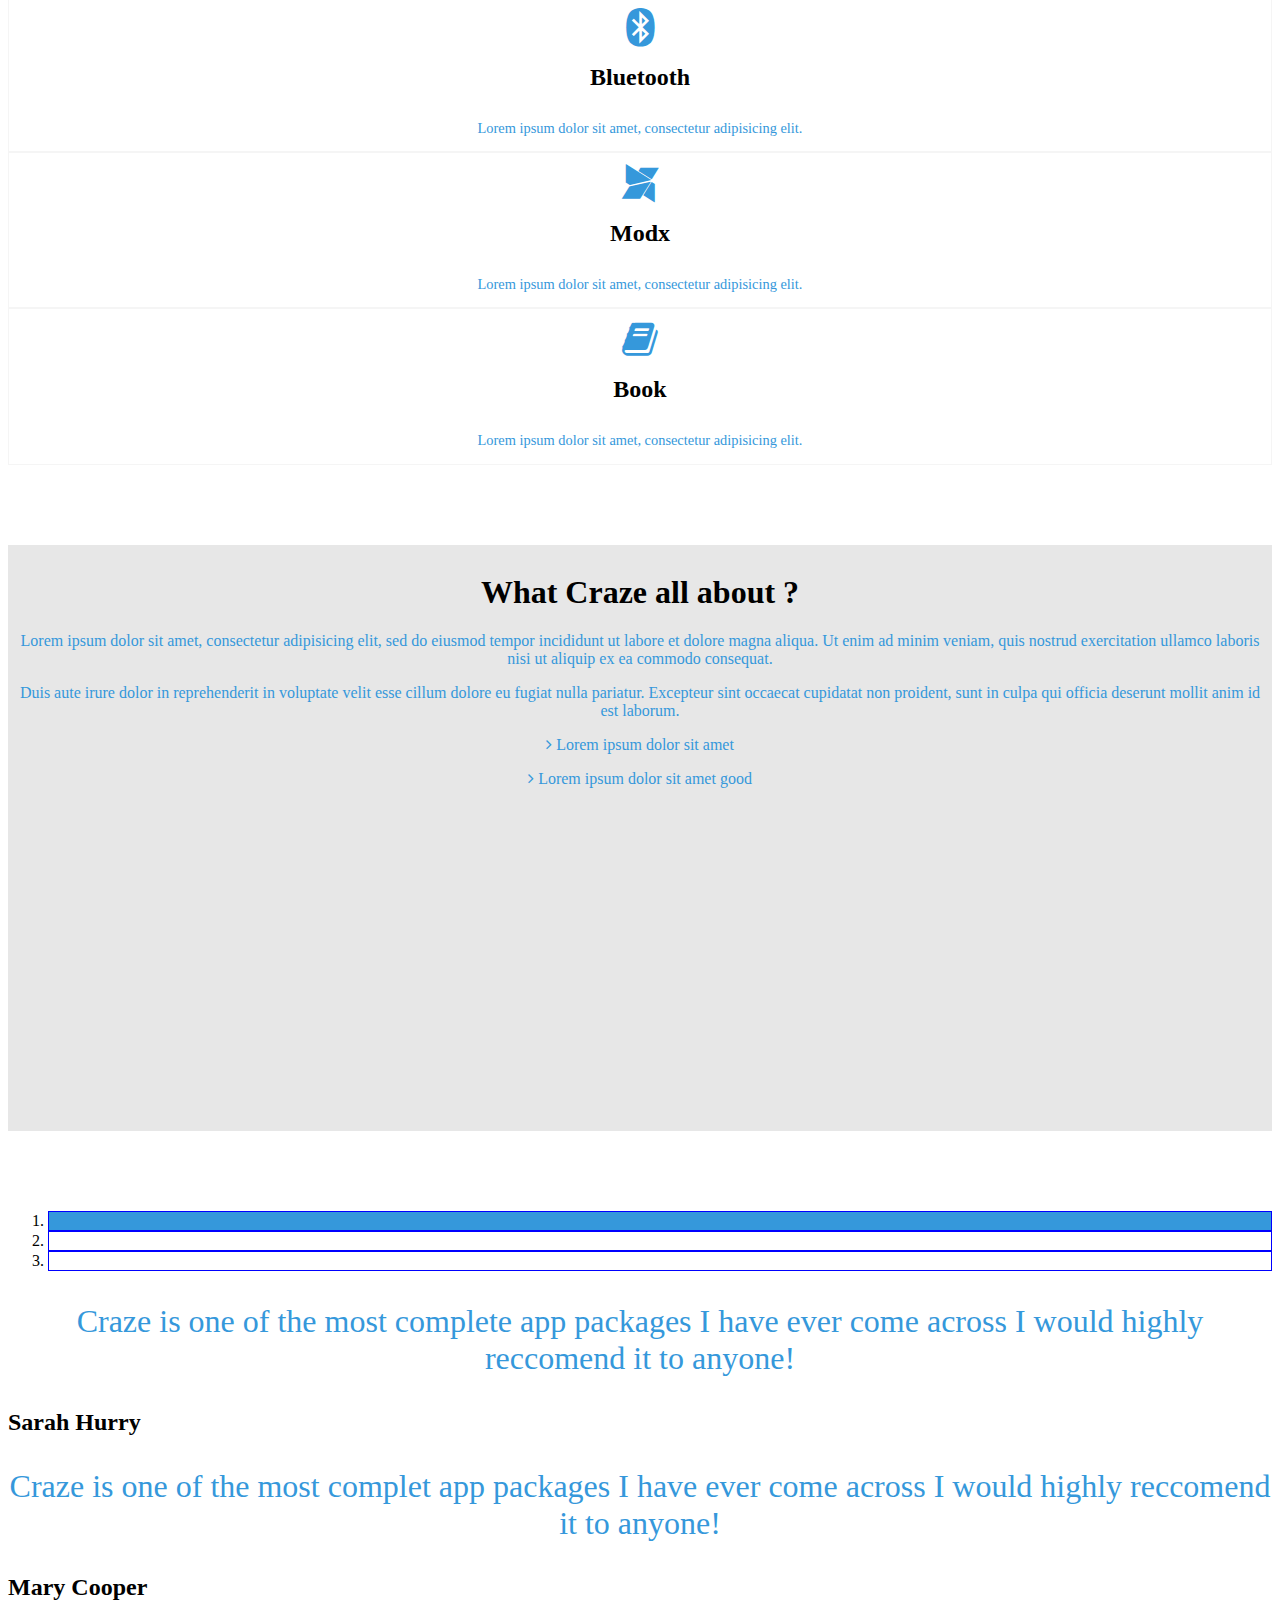
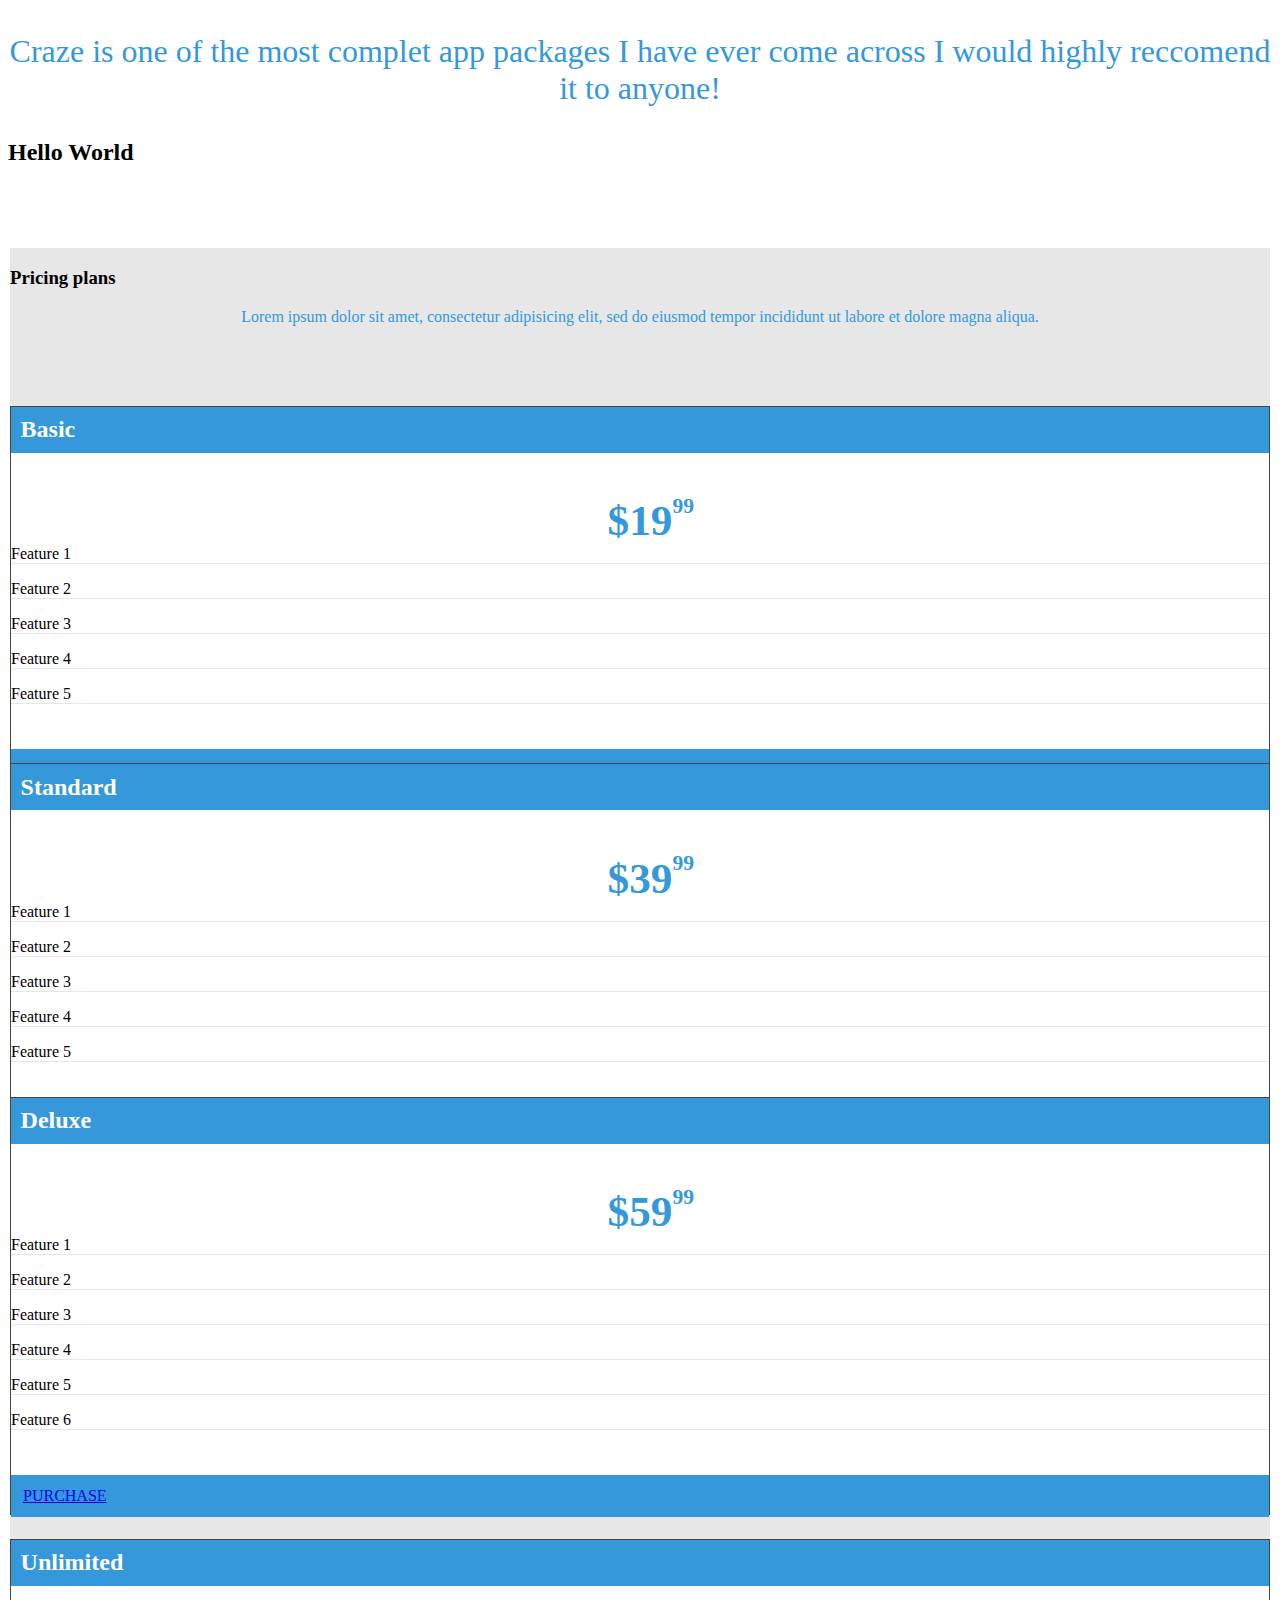
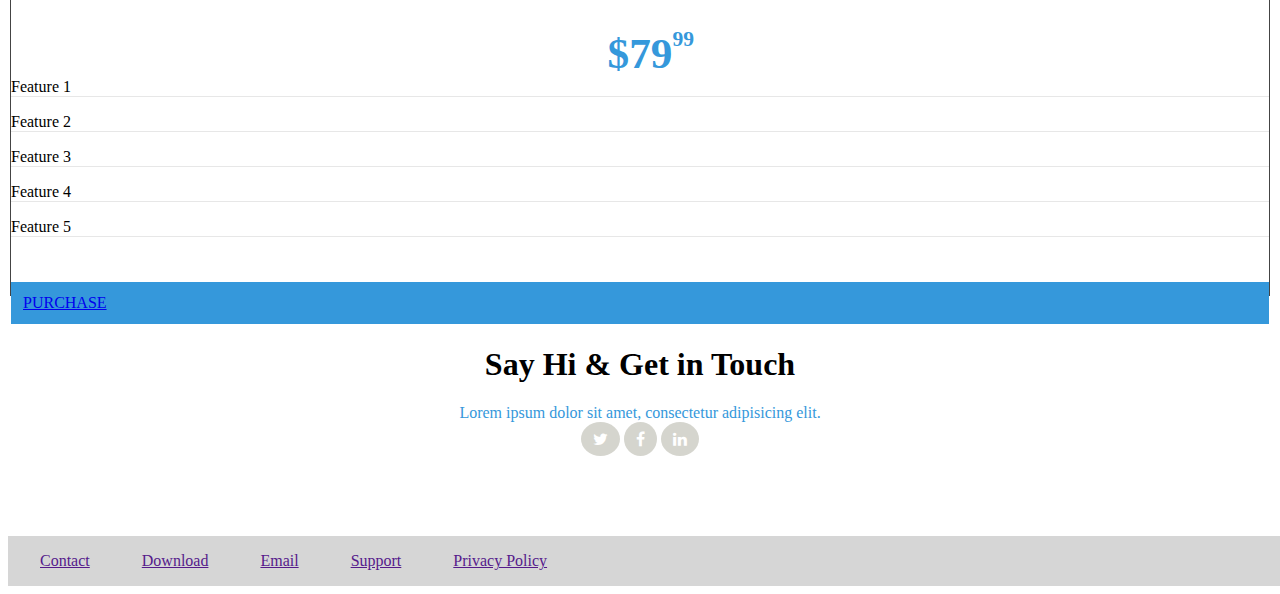
==== commit 933abbc7: "second craze-Trendy landing website" ====
--- a/index.html
+++ b/index.html
@@ -76,7 +76,7 @@
          <p> Duis aute irure dolor in reprehenderit in voluptate velit esse cillum dolore eu fugiat nulla pariatur.                    Excepteur sint occaecat cupidatat non proident, sunt in culpa qui officia deserunt mollit anim id est       laborum.
          </p>
          <p class="p1"><i class="fa fa-angle-right"></i> Lorem ipsum dolor sit amet</p>
-         <p class="p2"><i class="fa fa-angle-right"></i> Lorem ipsum dolor sit amet good</p>
+         <p class="p1"><i class="fa fa-angle-right"></i> Lorem ipsum dolor sit amet good</p>
        </div>
        <div class="col-sm-6">
        <iframe width="560" height="315" src="https://www.youtube.com/embed/Z9a4PvzlqoQ" frameborder="0" allowfullscreen></iframe>
--- a/css/app.css
+++ b/css/app.css
@@ -69,7 +69,8 @@
   color: #3598DB;
   font-size: 0.8em; }
 #secondsection .para {
-  font-size: 1em; }
+  font-size: 1em;
+  margin-bottom: 2.5em; }
 #secondsection .border {
   border: 1px solid #F5F5F5; }
 
@@ -79,6 +80,8 @@
   padding: 0.5em; }
   #thirdsection p {
     color: #3598DB; }
+    #thirdsection p .p1 {
+      font-weight: bold; }
 
 #fourthsection .div {
   text-align: center; }
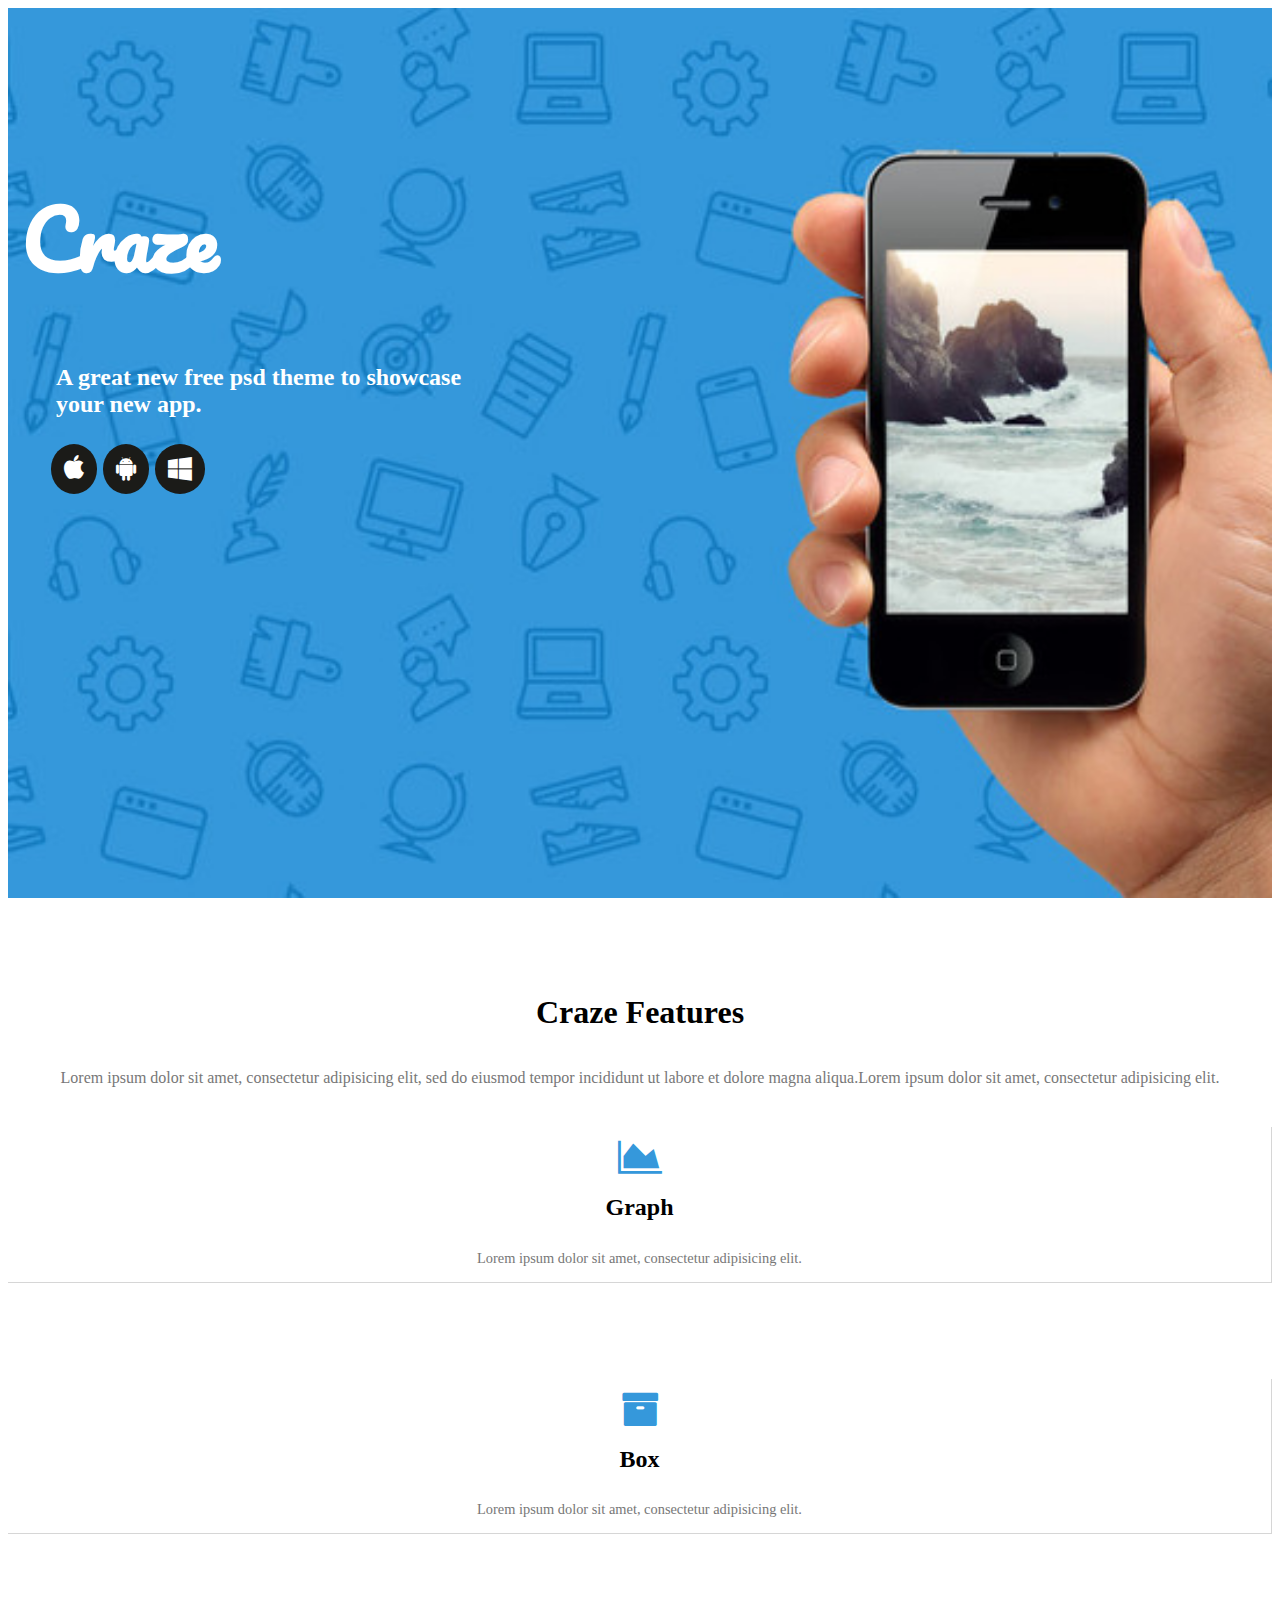
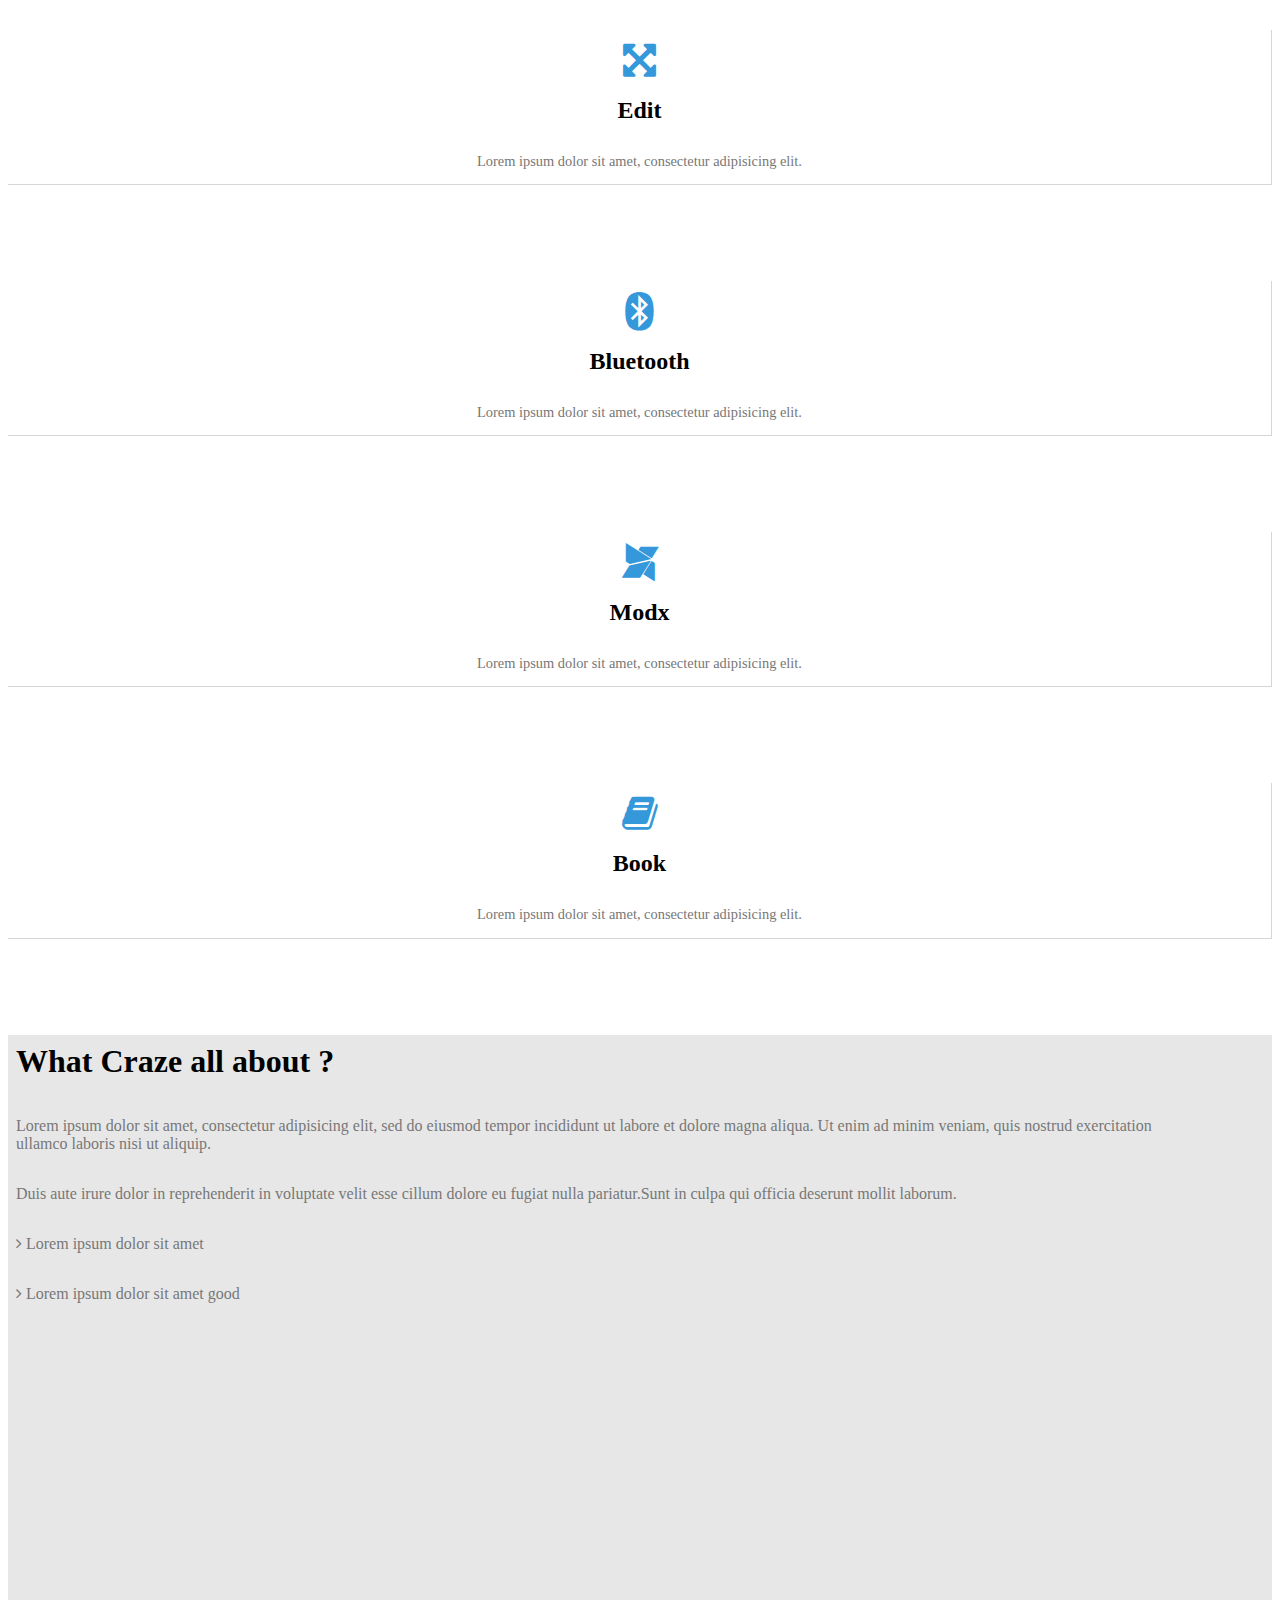
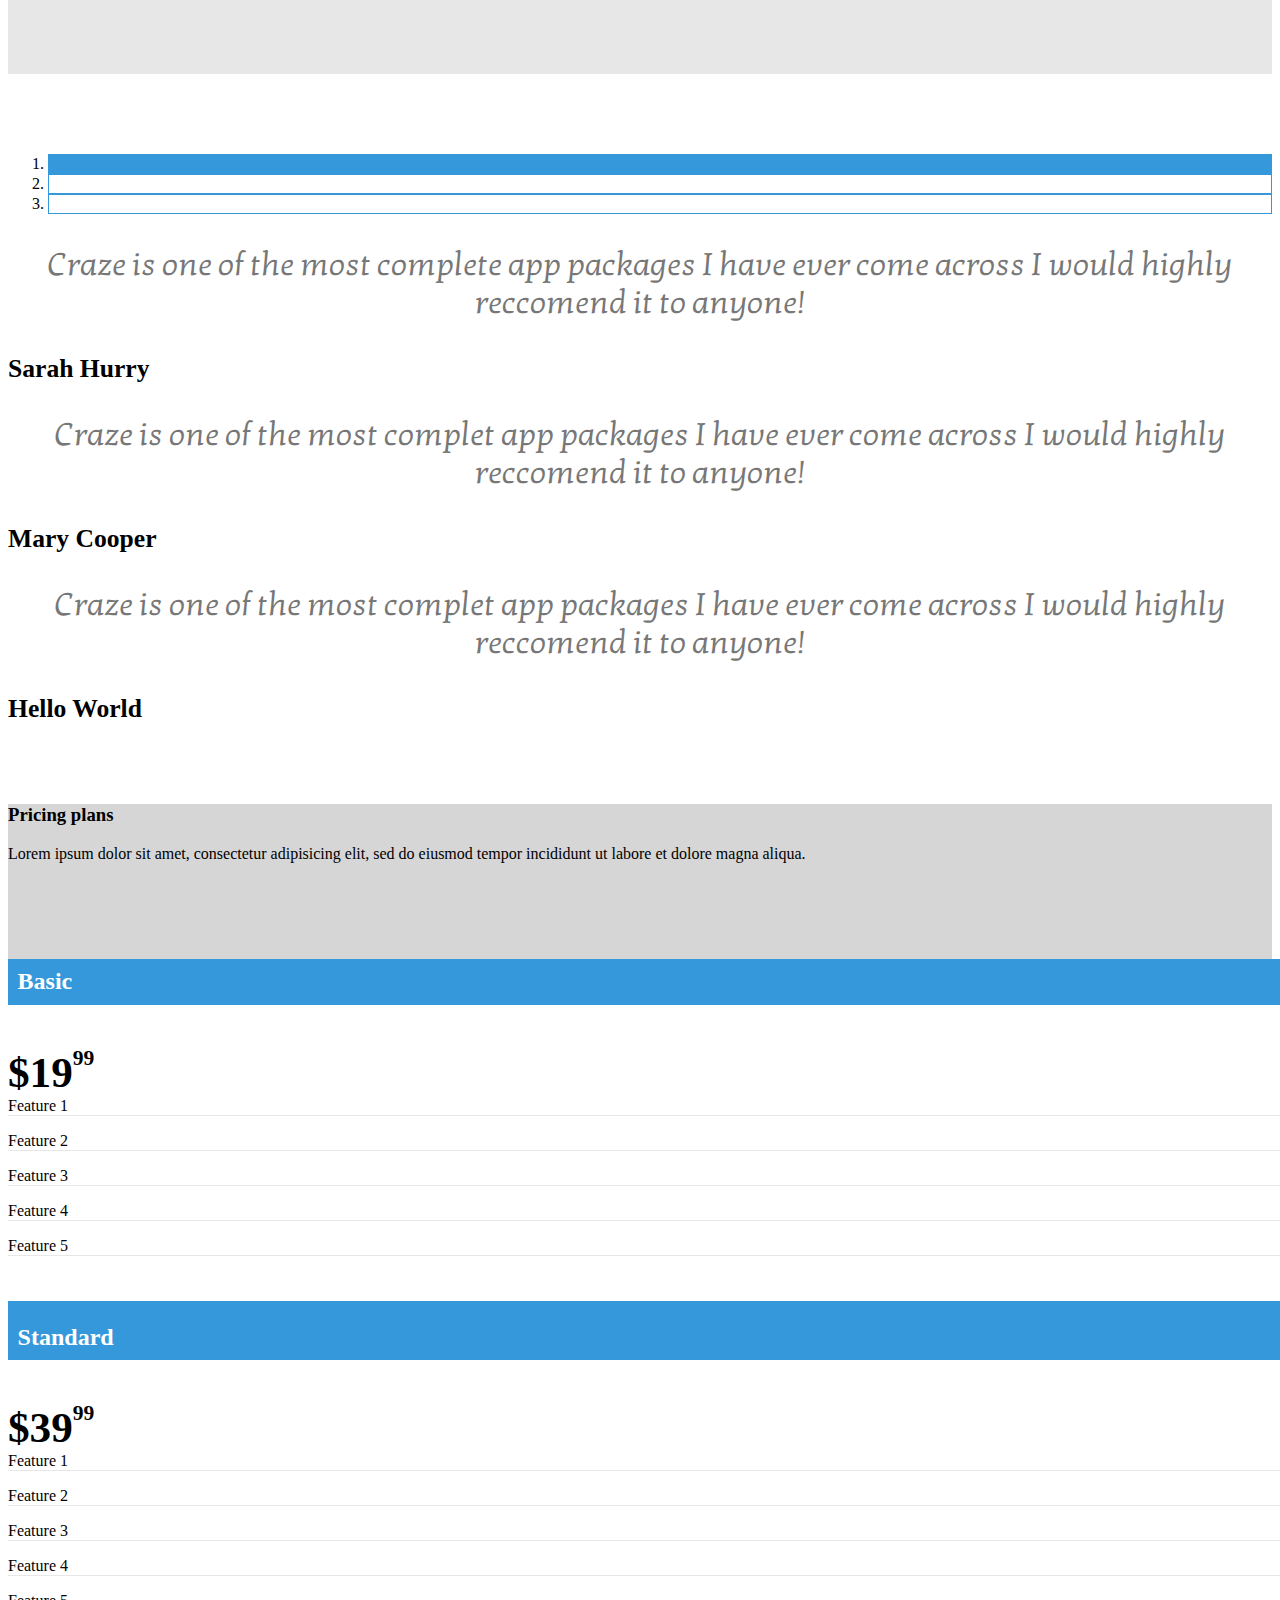
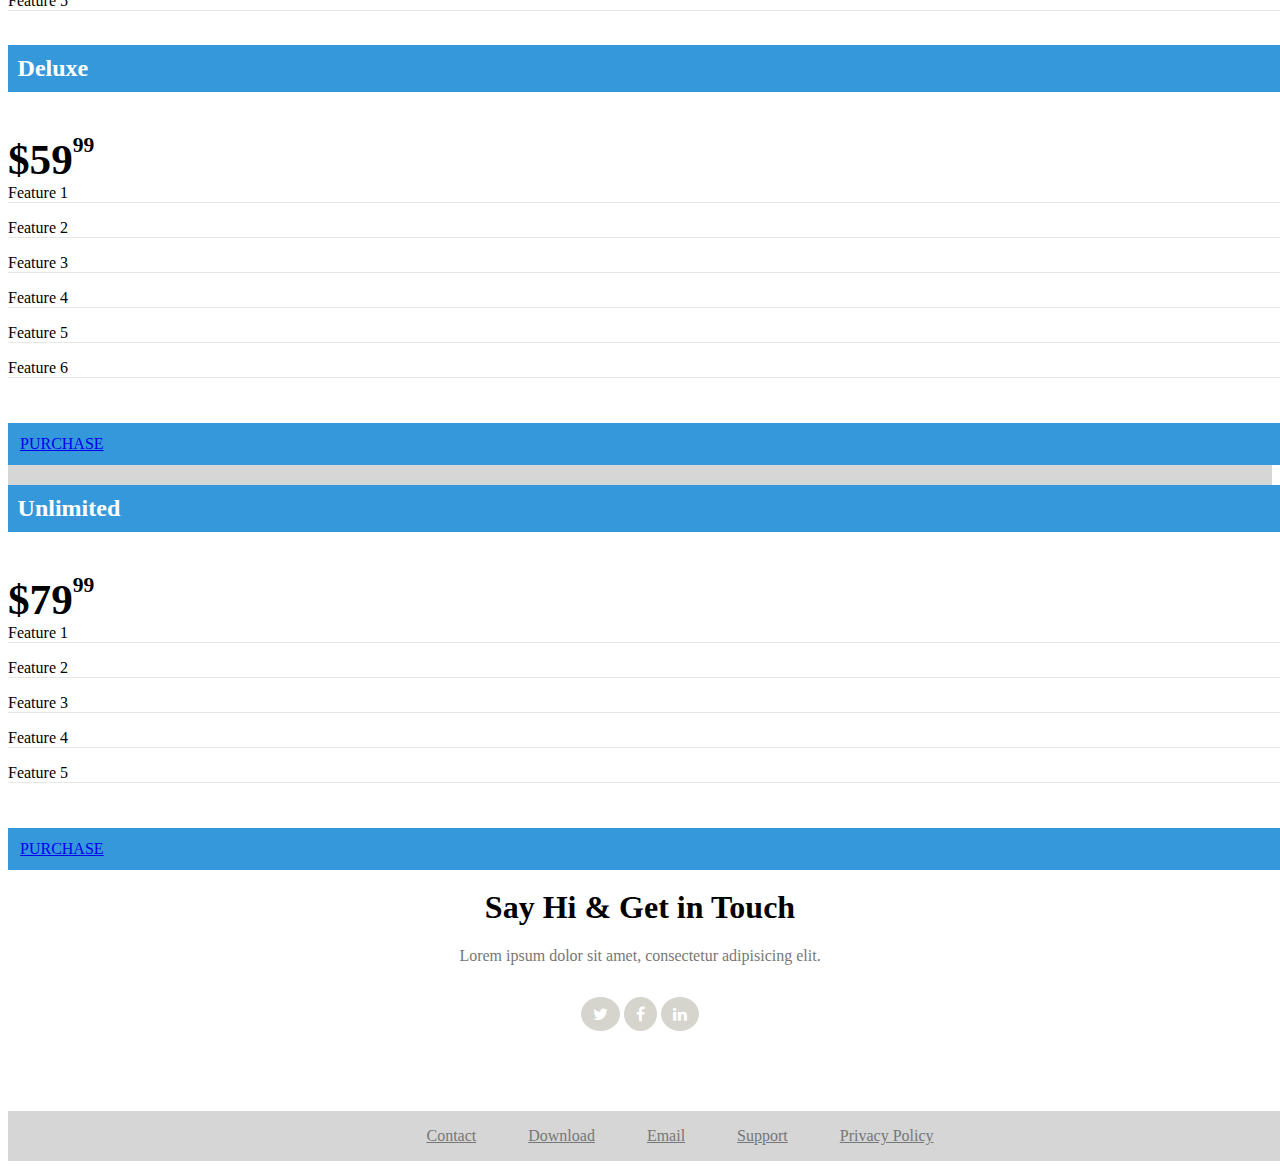
==== commit 3afc7542: "second craze-Trendy landings website" ====
--- a/index.html
+++ b/index.html
@@ -11,12 +11,13 @@
     <link rel="stylesheet" href="https://maxcdn.bootstrapcdn.com/font-awesome/4.5.0/css/font-awesome.min.css">
     <link href='https://fonts.googleapis.com/css?family=Ruthie' rel='stylesheet' type='text/css'>
     <link href='https://fonts.googleapis.com/css?family=Pacifico' rel='stylesheet' type='text/css'>
+    <link href='https://fonts.googleapis.com/css?family=Kotta+One' rel='stylesheet' type='text/css'>
     <script src="https://maxcdn.bootstrapcdn.com/bootstrap/3.3.6/js/bootstrap.min.js" integrity="sha384-0mSbJDEHialfmuBBQP6A4Qrprq5OVfW37PRR3j5ELqxss1yVqOtnepnHVP9aJ7xS" crossorigin="anonymous">
     </script>
   </head>
   <body>
    <section id="firstsection">
-     <div class="image-container">
+     <div class="container">
          <div class="caption">
             <h1 class="title">Craze</h1>
             <p class="paragraph"> A great new free psd theme to showcase <br>your new app.</p>
@@ -68,18 +69,20 @@
           </div>
         </div>
    </section>
-   <section id="thirdsection" class="container">
+   <section id="thirdsection">
+     <div class="container">
       <div class="row">
         <div class="col-sm-6">
-          <h1>What Craze all about ?</h1>
-          <p>Lorem ipsum dolor sit amet, consectetur adipisicing elit, sed do eiusmod tempor incididunt ut labore et dolore magna aliqua. Ut enim ad minim veniam, quis nostrud exercitation ullamco laboris nisi ut aliquip ex ea commodo consequat.</p>
-         <p> Duis aute irure dolor in reprehenderit in voluptate velit esse cillum dolore eu fugiat nulla pariatur.                    Excepteur sint occaecat cupidatat non proident, sunt in culpa qui officia deserunt mollit anim id est       laborum.
+          <h1 class="head">What Craze all about ?</h1>
+          <p>Lorem ipsum dolor sit amet, consectetur adipisicing elit, sed do eiusmod tempor incididunt ut labore et dolore magna aliqua. Ut enim ad minim veniam, quis nostrud exercitation ullamco laboris nisi ut aliquip.</p>
+         <p class="para"> Duis aute irure dolor in reprehenderit in voluptate velit esse cillum dolore eu fugiat nulla pariatur.Sunt in culpa qui officia deserunt mollit laborum.
          </p>
          <p class="p1"><i class="fa fa-angle-right"></i> Lorem ipsum dolor sit amet</p>
          <p class="p1"><i class="fa fa-angle-right"></i> Lorem ipsum dolor sit amet good</p>
        </div>
-       <div class="col-sm-6">
-       <iframe width="560" height="315" src="https://www.youtube.com/embed/Z9a4PvzlqoQ" frameborder="0" allowfullscreen></iframe>
+       <div class="col-sm-6 link">
+       <iframe width="460" height="215" src="https://www.youtube.com/embed/Z9a4PvzlqoQ" frameborder="0" allowfullscreen></iframe>
+      </div>
       </div>
      </div>
    </section>
@@ -175,18 +178,21 @@
         </div>
        </div>
        </div>
-             <h1>Say Hi & Get in Touch</h1>
-             <p>
-               Lorem ipsum dolor sit amet, consectetur adipisicing elit.
-             </p>
-             <div class="icons">
-                <i class="fa fa-twitter twitter"></i>
-                <i class="fa fa-facebook face"></i>
-                <i class="fa fa-linkedin link"></i>
-              </div>
 
    </section>
    <section id="sixthsection">
+
+           <h1>Say Hi & Get in Touch</h1>
+           <p>
+             Lorem ipsum dolor sit amet, consectetur adipisicing elit.
+           </p>
+           <div class="icons">
+              <i class="fa fa-twitter twitter"></i>
+              <i class="fa fa-facebook face"></i>
+              <i class="fa fa-linkedin link"></i>
+            </div>
+
+   <section id="seventhsection">
      <div class="container">
        <div class="row">
          <div class="col-sm-offset-3 col-sm-6">
@@ -199,5 +205,6 @@
        </div>
     </div>
    </section>
+</section>
   </body>
 </html>
--- a/css/app.css
+++ b/css/app.css
@@ -3,43 +3,48 @@
   background-image: url("../images/raj.jpg");
   background-repeat: no-repeat;
   background-size: cover;
+  background-position: center center;
   padding-top: 5em; }
   #firstsection .title {
     font-family: "Pacifico",cursive;
     color: #FFF;
     padding-top: 1em;
-    font-size: 3em;
+    font-size: 5em;
     text-align: center;
-    margin-bottom: -1em;
-    margin-right: 16em; }
+    margin-bottom: -3em;
+    margin-right: 13em;
+    position: relative;
+    top: -1em; }
   #firstsection p.paragraph {
-    font-size: 1.3em;
+    font-size: 1.5em;
+    font-weight: bold;
     color: #FFF;
     padding: 4em;
     margin-bottom: -4em;
-    margin-left: 11em;
-    margin-bottom: -2.9em; }
+    margin-left: -2em;
+    margin-bottom: -2.9em;
+    margin-top: 5em; }
     #firstsection p.paragraph .break {
       margin-right: 20em; }
   #firstsection .icons {
     color: #FFF;
-    font-size: 1em;
+    font-size: 1.6em;
     text-align: center;
     margin-right: 20em; }
     #firstsection .icons .apple {
       border-radius: 50%;
-      padding: 3px 9px;
+      padding: 12px 13px;
       background-color: #1B1B18;
       color: white;
-      margin-left: -27em; }
+      margin-left: -20em; }
     #firstsection .icons .android {
       border-radius: 50%;
-      padding: 3px 9px;
+      padding: 12px 13px;
       background-color: #1B1B18;
       color: white; }
     #firstsection .icons .windows {
       border-radius: 50%;
-      padding: 3px 9px;
+      padding: 12px 13px;
       background-color: #1B1B18;
       color: white; }
 
@@ -58,7 +63,7 @@
   padding: 0.5em; }
 #secondsection p {
   text-align: center;
-  color: #3598DB;
+  color: #777777;
   font-size: 0.3em;
   margin-bottom: 1em; }
 #secondsection .row {
@@ -72,29 +77,46 @@
   font-size: 1em;
   margin-bottom: 2.5em; }
 #secondsection .border {
-  border: 1px solid #F5F5F5; }
+  border-right: 1px solid #D6D6D6;
+  border-bottom: 1px solid #D6D6D6;
+  margin-bottom: 2em; }
 
 #thirdsection {
   background-color: #E7E7E7;
   text-align: center;
   padding: 0.5em; }
+  #thirdsection .head {
+    position: relative;
+    top: -4em;
+    text-align: left;
+    font-weight: bold;
+    margin-top: 4em;
+    font-size: 2em;
+    left: 0em; }
   #thirdsection p {
-    color: #3598DB; }
+    color: #777777;
+    position: relative;
+    top: -7em;
+    margin-right: 7em;
+    text-align: left;
+    margin-bottom: 2em; }
     #thirdsection p .p1 {
       font-weight: bold; }
 
 #fourthsection .div {
   text-align: center; }
 #fourthsection .carousel-inner .parag {
-  text-align: center;
-  color: #3598DB;
+  font-family: 'Kotta One', serif;
+  text-align: center;
+  color: #777777;
   font-size: 2em;
   border-bottom: 2em; }
 #fourthsection .head {
   font-weight: bold;
-  border-bottom: 2em; }
+  border-bottom: 1em;
+  font-size: 1.6em; }
 #fourthsection .carousel-indicators li {
-  border: 1px solid blue; }
+  border: 1px solid #3598DB; }
 #fourthsection .carousel-indicators .active {
   background-color: #3598DB; }
 #fourthsection .carousel-indicators {
@@ -104,17 +126,17 @@
   margin-top: 5em; }
 
 #fifthsection {
-  margin-top: 3em;
-  width: 100%; }
-  #fifthsection .bg {
-    background-color: #E7E7E7; }
+  background-color: #D6D6D6; }
   #fifthsection .head {
-    font-weight: bold; }
+    font-weight: bold;
+    margin-top: 2em;
+    margin-bottom: 1em; }
   #fifthsection .price-option {
-    border: 1px solid #444;
+    border: 1px solid #7777777;
     background-color: #FFF;
     position: relative;
-    top: 5em; }
+    top: 5em;
+    margin-right: -2em; }
   #fifthsection .test {
     position: relative;
     top: 3.5em;
@@ -145,41 +167,43 @@
     padding: 12px;
     position: relative;
     top: 29px; }
-  #fifthsection h1 {
-    text-align: center;
-    font-weight: bold;
-    margin-top: 4em;
-    font-size: 2em; }
-  #fifthsection p {
-    margin-bottom: 0;
-    text-align: center;
-    color: #3598DB; }
-  #fifthsection .icons {
-    text-align: center; }
-    #fifthsection .icons .twitter {
-      border-radius: 50%;
-      padding: 9px 12px;
-      background-color: #d5d5ce;
-      color: white; }
-    #fifthsection .icons .face {
-      border-radius: 50%;
-      padding: 9px 12px;
-      background-color: #d5d5ce;
-      color: white; }
-    #fifthsection .icons .link {
-      border-radius: 50%;
-      padding: 9px 12px;
-      background-color: #d5d5ce;
-      color: white; }
-  #fifthsection .container {
-    border: 2px solid #fff;
-    bottom: 2em; }
-
-#sixthsection .container {
+
+#sixthsection h1 {
+  text-align: center;
+  font-weight: bold;
+  margin-top: 4em;
+  font-size: 2em; }
+#sixthsection p {
+  margin-bottom: 2em;
+  text-align: center;
+  color: #777777; }
+#sixthsection .icons {
+  text-align: center; }
+  #sixthsection .icons .twitter {
+    border-radius: 50%;
+    padding: 9px 12px;
+    background-color: #d5d5ce;
+    color: white; }
+  #sixthsection .icons .face {
+    border-radius: 50%;
+    padding: 9px 12px;
+    background-color: #d5d5ce;
+    color: white; }
+    #sixthsection .icons .face:hover {
+      background-color: #3598DB; }
+  #sixthsection .icons .link {
+    border-radius: 50%;
+    padding: 9px 12px;
+    background-color: #d5d5ce;
+    color: white; }
+
+#seventhsection .container {
   background-color: #D6D6D6;
-  padding: 1em 2em;
-  width: 100%; }
-  #sixthsection .container a {
-    margin-right: 3em; }
+  padding: 1em 4em;
+  width: 100%;
+  text-align: center; }
+  #seventhsection .container a {
+    margin-right: 3em;
+    color: #777777; }
 
 /*# sourceMappingURL=app.css.map */
